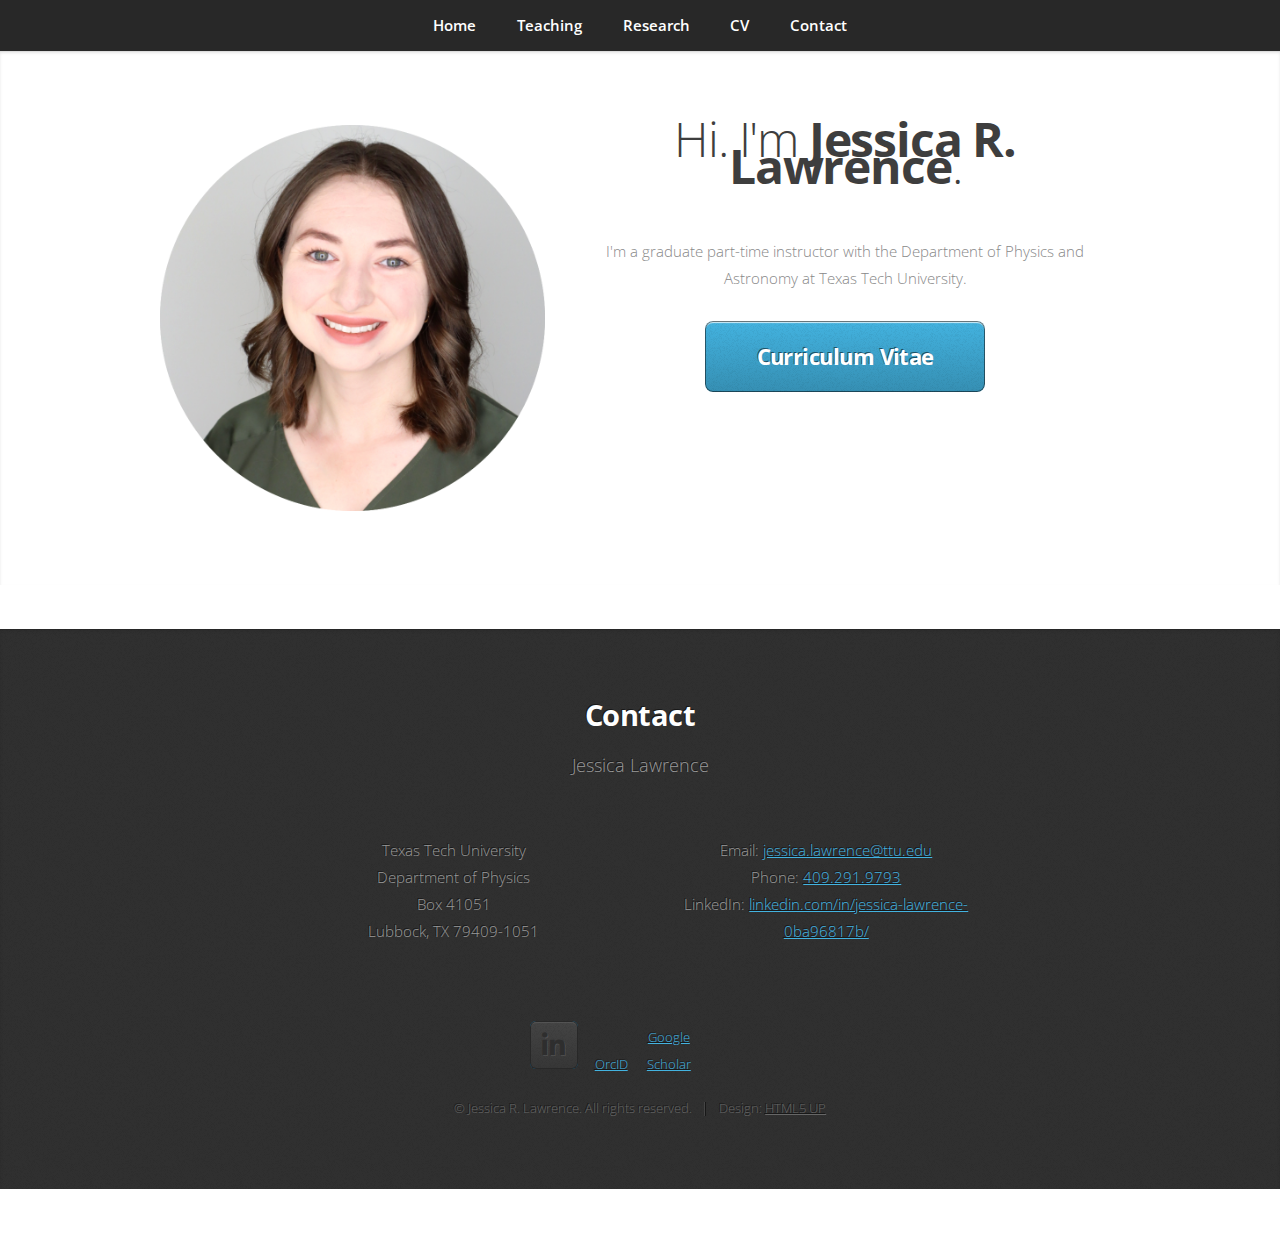
==== index.html @ 1fd2fd29 "fix icons" ====
<DOCTYPE HTML>
<!--
	Miniport by HTML5 UP
	html5up.net | @ajlkn
	Free for personal and commercial use under the CCA 3.0 license (html5up.net/license)
-->
<html>
	<head>
		<title>Jessica R. Lawrence</title>
		<meta charset="utf-8" />
		<meta name="viewport" content="width=device-width, initial-scale=1, user-scalable=no" />
		<link rel="stylesheet" href="assets/css/main.css" />
		<link rel="stylesheet" href="assets/css/academicons.min.css"/>
	</head>
	<body class="landing">
		<!-- Nav -->
			<nav id="nav">
				<ul class="container">
					<li><a href="index.html">Home</a></li>
					<li><a href="teaching.html">Teaching</a></li>
					<li><a href="research.html">Research</a></li>
					<li><a href="cv.html">CV</a></li>
					<li><a href="contact.html">Contact</a></li>
				</ul>
			</nav>

		<!-- Home -->
			<article id="Home" class="wrapper style1">
				<div class="container">
					<div class="row">
						<div class="col-4 col-5-large col-12-medium">
							<span class="image fit"><img src="images/headshot_circle.png" alt="" /></span>
						</div>
						<div class="col-8 col-7-large col-12-medium">
							<header>
								<h1>Hi. I'm <strong>Jessica R. Lawrence</strong>.</h1>
							</header>
							<p>I'm a graduate part-time instructor with the Department of Physics and Astronomy at Texas Tech University.</p>
							<a href="cv.html" class="button large scrolly">Curriculum Vitae</a>
						</div>
					</div>
				</div>
			</article>
		<!-- Contact -->
			<article id="contact" class="wrapper style4">
				<div class="container medium">
					<header>
						<h2>Contact</h2>
						<p>Jessica Lawrence</p>
					</header>
					<div class="row">
						<div class="col-12">
							<form method="post" action="#">
								<div class="row">
									<div class="col-6 col-12-small">
										<p>Texas Tech University<br />
										Department of Physics<br />
										Box 41051<br />
										Lubbock, TX 79409-1051</p>
									</div>
									<div class="col-6 col-12-small">
										<p>Email: <a href="mailto:jessica.lawrence@ttu.edu">jessica.lawrence@ttu.edu</a><br />
										Phone: <a href="tel:4092919793">409.291.9793</a><br />
										LinkedIn: <a href="https://www.linkedin.com/in/jessica-lawrence-0ba96817b/">linkedin.com/in/jessica-lawrence-0ba96817b/</a></p>
									</div>
								</div>
							</form>
						</div>
					</div>
					<footer>
						<ul class="social">
                                                                <li><a href="https://www.linkedin.com/in/jessica-lawrence-0ba96817b/" class="icon brands fa-linkedin-in"><span class="label">LinkedIn</span></a></li>
                                                                <li><a href="https://orcid.org/0000-0003-1222-0433"<class="ai ai-orcid-square"><span class="label">OrcID</span></a></li>
                                                                <li><a href="https://scholar.google.com/citations?hl=en&view_op=list_works&authuser=1&gmla=ALUCkoUMqFzv7Lu8ta5RZNGV__KjAITB0luXfLwVZsGPZ4O0ft-EvYlOez0dp51Sw8RjEtZ1A936ioVbo-A38Q&user=XmsPYiIAAAAJ"><class="ai ai-google-scholar-square"><span class="label">Google Scholar</span></a></li>
                                                                <li><a href="mailto:jessica.lawrence@ttu.edu" class="icon fa-envelope-o"><span class="label">Email</span></a></li>
                                                </ul>
						<ul id="copyright">
							<li>&copy; Jessica R. Lawrence. All rights reserved.</li><li>Design: <a href="http://html5up.net">HTML5 UP</a></li>
						</ul>
					</footer>
				</div>
			</article>

		<!-- Scripts -->
			<script src="assets/js/jquery.min.js"></script>
			<script src="assets/js/jquery.scrolly.min.js"></script>
			<script src="assets/js/browser.min.js"></script>
			<script src="assets/js/breakpoints.min.js"></script>
			<script src="assets/js/util.js"></script>
			<script src="assets/js/main.js"></script>

	</body>
</html>
---- assets/css/main.css ----
@import url("https://fonts.googleapis.com/css?family=Open+Sans:300,300italic,600,600italic,700");
@import url("fontawesome-all.min.css");

/*
	Miniport by HTML5 UP
	html5up.net | @ajlkn
	Free for personal and commercial use under the CCA 3.0 license (html5up.net/license)
*/

html, body, div, span, applet, object,
iframe, h1, h2, h3, h4, h5, h6, p, blockquote,
pre, a, abbr, acronym, address, big, cite,
code, del, dfn, em, img, ins, kbd, q, s, samp,
small, strike, strong, sub, sup, tt, var, b,
u, i, center, dl, dt, dd, ol, ul, li, fieldset,
form, label, legend, table, caption, tbody,
tfoot, thead, tr, th, td, article, aside,
canvas, details, embed, figure, figcaption,
footer, header, hgroup, menu, nav, output, ruby,
section, summary, time, mark, audio, video {
	margin: 0;
	padding: 0;
	border: 0;
	font-size: 100%;
	font: inherit;
	vertical-align: baseline;}

article, aside, details, figcaption, figure,
footer, header, hgroup, menu, nav, section {
	display: block;}

body {
	line-height: 1;
}

ol, ul {
	list-style: none;
}

blockquote, q {
	quotes: none;
}

	blockquote:before, blockquote:after, q:before, q:after {
		content: '';
		content: none;
	}

table {
	border-collapse: collapse;
	border-spacing: 0;
}

body {
	-webkit-text-size-adjust: none;
}

mark {
	background-color: transparent;
	color: inherit;
}

input::-moz-focus-inner {
	border: 0;
	padding: 0;
}

input, select, textarea {
	-moz-appearance: none;
	-webkit-appearance: none;
	-ms-appearance: none;
	appearance: none;
}

/* Basic */

	html {
		box-sizing: border-box;
	}

	*, *:before, *:after {
		box-sizing: inherit;
	}

	body {
		padding-top: 3.5em;
	}

		body.is-preload *, body.is-preload *:before, body.is-preload *:after {
			-moz-animation: none !important;
			-webkit-animation: none !important;
			-ms-animation: none !important;
			animation: none !important;
			-moz-transition: none !important;
			-webkit-transition: none !important;
			-ms-transition: none !important;
			transition: none !important;
		}

	body, input, textarea, select {
		font-family: 'Open Sans', sans-serif;
		line-height: 1.85em;
		color: #888;
		font-weight: 300;
		font-size: 13pt;
	}

	a {
		-moz-transition: color .2s ease-in-out;
		-webkit-transition: color .2s ease-in-out;
		-ms-transition: color .2s ease-in-out;
		transition: color .2s ease-in-out;
		color: #43B3E0;
		text-decoration: underline;
	}

		a:hover {
			color: #43bff0 !important;
		}

		a img {
			border: 0;
		}

	b, strong {
		font-weight: 600;
		color: #3e3e3e;
	}

	i, em {
		font-style: italic;
	}

	sub {
		position: relative;
		top: 0.5em;
		font-size: 0.8em;
	}

	sup {
		position: relative;
		top: -0.5em;
		font-size: 0.8em;
	}

	blockquote {
		border-left: solid 0.75em #eee;
		padding: 1em 0 1em 1.5em;
		font-style: italic;
	}

	h1, h2, h3, h4, h5, h6 {
		color: #3e3e3e;
		margin: 0 0 0.75em 0;
	}

	h1 a, h2 a, h3 a, h4 a, h5 a, h6 a {
		text-decoration: none;
		color: inherit;
	}

	h2, h3, h4, h5, h6 {
		font-weight: 700;
	}

	h1 {
		font-size: 3.25em;
		letter-spacing: -0.025em;
		font-weight: 300;
	}

		h1 strong {
			font-weight: 700;
		}

	h2 {
		font-size: 2em;
		letter-spacing: -0.015em;
	}

	h3 {
		font-size: 1.5em;
		letter-spacing: -0.015em;
	}

	em, i {
		font-style: italic;
	}

	br.clear {
		clear: both;
	}

	hr {
		border: 0;
		border-top: solid 1px #444;
		border-top-color: rgba(0, 0, 0, 0.35);
		box-shadow: 0px 1px 0px 0px rgba(255, 255, 255, 0.1);
		height: 1px;
		margin: 3em 0;
	}

	p, ul, ol, dl, table {
		margin-bottom: 2em;
	}

	header {
		margin: 0 0 3em 0;
	}

		header > p {
			font-size: 1.25em;
			margin: 0;
		}

	footer {
		margin: 3em 0 0 0;
	}

		footer > p {
			font-size: 1.25em;
		}

/* Container */

	.container {
		margin: 0 auto;
		max-width: calc(100% - 50px);
		width: 1200px;
	}

		.container.medium {
			width: 900px;
		}

		@media screen and (max-width: 1680px) {

			.container {
				width: 1200px;
			}

				.container.medium {
					width: 900px;
				}

		}

		@media screen and (max-width: 1280px) {

			.container {
				width: 960px;
			}

				.container.medium {
					width: 720px;
				}

		}

		@media screen and (max-width: 980px) {

			.container {
				width: 100%;
			}

				.container.medium {
					width: 75%;
				}

		}

		@media screen and (max-width: 736px) {

			.container {
				width: 100%;
				max-width: calc(100% - 30px);
			}

				.container.medium {
					width: 100%;
				}

		}

/* Row */

	.row {
		display: flex;
		flex-wrap: wrap;
		box-sizing: border-box;
		align-items: stretch;
	}

		.row > * {
			box-sizing: border-box;
		}

		.row.gtr-uniform > * > :last-child {
			margin-bottom: 0;
		}

		.row.aln-left {
			justify-content: flex-start;
		}

		.row.aln-center {
			justify-content: center;
		}

		.row.aln-right {
			justify-content: flex-end;
		}

		.row.aln-top {
			align-items: flex-start;
		}

		.row.aln-middle {
			align-items: center;
		}

		.row.aln-bottom {
			align-items: flex-end;
		}

		.row > .imp {
			order: -1;
		}

		.row > .col-1 {
			width: 8.33333%;
		}

		.row > .off-1 {
			margin-left: 8.33333%;
		}

		.row > .col-2 {
			width: 16.66667%;
		}

		.row > .off-2 {
			margin-left: 16.66667%;
		}

		.row > .col-3 {
			width: 25%;
		}

		.row > .off-3 {
			margin-left: 25%;
		}

		.row > .col-4 {
			width: 33.33333%;
		}

		.row > .off-4 {
			margin-left: 33.33333%;
		}

		.row > .col-5 {
			width: 41.66667%;
		}

		.row > .off-5 {
			margin-left: 41.66667%;
		}

		.row > .col-6 {
			width: 50%;
		}

		.row > .off-6 {
			margin-left: 50%;
		}

		.row > .col-7 {
			width: 58.33333%;
		}

		.row > .off-7 {
			margin-left: 58.33333%;
		}

		.row > .col-8 {
			width: 66.66667%;
		}

		.row > .off-8 {
			margin-left: 66.66667%;
		}

		.row > .col-9 {
			width: 75%;
		}

		.row > .off-9 {
			margin-left: 75%;
		}

		.row > .col-10 {
			width: 83.33333%;
		}

		.row > .off-10 {
			margin-left: 83.33333%;
		}

		.row > .col-11 {
			width: 91.66667%;
		}

		.row > .off-11 {
			margin-left: 91.66667%;
		}

		.row > .col-12 {
			width: 100%;
		}

		.row > .off-12 {
			margin-left: 100%;
		}

		.row.gtr-0 {
			margin-top: 0px;
			margin-left: 0px;
		}

			.row.gtr-0 > * {
				padding: 0px 0 0 0px;
			}

			.row.gtr-0.gtr-uniform {
				margin-top: 0px;
			}

				.row.gtr-0.gtr-uniform > * {
					padding-top: 0px;
				}

		.row.gtr-25 {
			margin-top: -6.25px;
			margin-left: -6.25px;
		}

			.row.gtr-25 > * {
				padding: 6.25px 0 0 6.25px;
			}

			.row.gtr-25.gtr-uniform {
				margin-top: -6.25px;
			}

				.row.gtr-25.gtr-uniform > * {
					padding-top: 6.25px;
				}

		.row.gtr-50 {
			margin-top: -12.5px;
			margin-left: -12.5px;
		}

			.row.gtr-50 > * {
				padding: 12.5px 0 0 12.5px;
			}

			.row.gtr-50.gtr-uniform {
				margin-top: -12.5px;
			}

				.row.gtr-50.gtr-uniform > * {
					padding-top: 12.5px;
				}

		.row {
			margin-top: -25px;
			margin-left: -25px;
		}

			.row > * {
				padding: 25px 0 0 25px;
			}

			.row.gtr-uniform {
				margin-top: -25px;
			}

				.row.gtr-uniform > * {
					padding-top: 25px;
				}

		.row.gtr-150 {
			margin-top: -37.5px;
			margin-left: -37.5px;
		}

			.row.gtr-150 > * {
				padding: 37.5px 0 0 37.5px;
			}

			.row.gtr-150.gtr-uniform {
				margin-top: -37.5px;
			}

				.row.gtr-150.gtr-uniform > * {
					padding-top: 37.5px;
				}

		.row.gtr-200 {
			margin-top: -50px;
			margin-left: -50px;
		}

			.row.gtr-200 > * {
				padding: 50px 0 0 50px;
			}

			.row.gtr-200.gtr-uniform {
				margin-top: -50px;
			}

				.row.gtr-200.gtr-uniform > * {
					padding-top: 50px;
				}

		@media screen and (max-width: 1680px) {

			.row {
				display: flex;
				flex-wrap: wrap;
				box-sizing: border-box;
				align-items: stretch;
			}

				.row > * {
					box-sizing: border-box;
				}

				.row.gtr-uniform > * > :last-child {
					margin-bottom: 0;
				}

				.row.aln-left {
					justify-content: flex-start;
				}

				.row.aln-center {
					justify-content: center;
				}

				.row.aln-right {
					justify-content: flex-end;
				}

				.row.aln-top {
					align-items: flex-start;
				}

				.row.aln-middle {
					align-items: center;
				}

				.row.aln-bottom {
					align-items: flex-end;
				}

				.row > .imp-xlarge {
					order: -1;
				}

				.row > .col-1-xlarge {
					width: 8.33333%;
				}

				.row > .off-1-xlarge {
					margin-left: 8.33333%;
				}

				.row > .col-2-xlarge {
					width: 16.66667%;
				}

				.row > .off-2-xlarge {
					margin-left: 16.66667%;
				}

				.row > .col-3-xlarge {
					width: 25%;
				}

				.row > .off-3-xlarge {
					margin-left: 25%;
				}

				.row > .col-4-xlarge {
					width: 33.33333%;
				}

				.row > .off-4-xlarge {
					margin-left: 33.33333%;
				}

				.row > .col-5-xlarge {
					width: 41.66667%;
				}

				.row > .off-5-xlarge {
					margin-left: 41.66667%;
				}

				.row > .col-6-xlarge {
					width: 50%;
				}

				.row > .off-6-xlarge {
					margin-left: 50%;
				}

				.row > .col-7-xlarge {
					width: 58.33333%;
				}

				.row > .off-7-xlarge {
					margin-left: 58.33333%;
				}

				.row > .col-8-xlarge {
					width: 66.66667%;
				}

				.row > .off-8-xlarge {
					margin-left: 66.66667%;
				}

				.row > .col-9-xlarge {
					width: 75%;
				}

				.row > .off-9-xlarge {
					margin-left: 75%;
				}

				.row > .col-10-xlarge {
					width: 83.33333%;
				}

				.row > .off-10-xlarge {
					margin-left: 83.33333%;
				}

				.row > .col-11-xlarge {
					width: 91.66667%;
				}

				.row > .off-11-xlarge {
					margin-left: 91.66667%;
				}

				.row > .col-12-xlarge {
					width: 100%;
				}

				.row > .off-12-xlarge {
					margin-left: 100%;
				}

				.row.gtr-0 {
					margin-top: 0px;
					margin-left: 0px;
				}

					.row.gtr-0 > * {
						padding: 0px 0 0 0px;
					}

					.row.gtr-0.gtr-uniform {
						margin-top: 0px;
					}

						.row.gtr-0.gtr-uniform > * {
							padding-top: 0px;
						}

				.row.gtr-25 {
					margin-top: -6.25px;
					margin-left: -6.25px;
				}

					.row.gtr-25 > * {
						padding: 6.25px 0 0 6.25px;
					}

					.row.gtr-25.gtr-uniform {
						margin-top: -6.25px;
					}

						.row.gtr-25.gtr-uniform > * {
							padding-top: 6.25px;
						}

				.row.gtr-50 {
					margin-top: -12.5px;
					margin-left: -12.5px;
				}

					.row.gtr-50 > * {
						padding: 12.5px 0 0 12.5px;
					}

					.row.gtr-50.gtr-uniform {
						margin-top: -12.5px;
					}

						.row.gtr-50.gtr-uniform > * {
							padding-top: 12.5px;
						}

				.row {
					margin-top: -25px;
					margin-left: -25px;
				}

					.row > * {
						padding: 25px 0 0 25px;
					}

					.row.gtr-uniform {
						margin-top: -25px;
					}

						.row.gtr-uniform > * {
							padding-top: 25px;
						}

				.row.gtr-150 {
					margin-top: -37.5px;
					margin-left: -37.5px;
				}

					.row.gtr-150 > * {
						padding: 37.5px 0 0 37.5px;
					}

					.row.gtr-150.gtr-uniform {
						margin-top: -37.5px;
					}

						.row.gtr-150.gtr-uniform > * {
							padding-top: 37.5px;
						}

				.row.gtr-200 {
					margin-top: -50px;
					margin-left: -50px;
				}

					.row.gtr-200 > * {
						padding: 50px 0 0 50px;
					}

					.row.gtr-200.gtr-uniform {
						margin-top: -50px;
					}

						.row.gtr-200.gtr-uniform > * {
							padding-top: 50px;
						}

		}

		@media screen and (max-width: 1280px) {

			.row {
				display: flex;
				flex-wrap: wrap;
				box-sizing: border-box;
				align-items: stretch;
			}

				.row > * {
					box-sizing: border-box;
				}

				.row.gtr-uniform > * > :last-child {
					margin-bottom: 0;
				}

				.row.aln-left {
					justify-content: flex-start;
				}

				.row.aln-center {
					justify-content: center;
				}

				.row.aln-right {
					justify-content: flex-end;
				}

				.row.aln-top {
					align-items: flex-start;
				}

				.row.aln-middle {
					align-items: center;
				}

				.row.aln-bottom {
					align-items: flex-end;
				}

				.row > .imp-large {
					order: -1;
				}

				.row > .col-1-large {
					width: 8.33333%;
				}

				.row > .off-1-large {
					margin-left: 8.33333%;
				}

				.row > .col-2-large {
					width: 16.66667%;
				}

				.row > .off-2-large {
					margin-left: 16.66667%;
				}

				.row > .col-3-large {
					width: 25%;
				}

				.row > .off-3-large {
					margin-left: 25%;
				}

				.row > .col-4-large {
					width: 33.33333%;
				}

				.row > .off-4-large {
					margin-left: 33.33333%;
				}

				.row > .col-5-large {
					width: 41.66667%;
				}

				.row > .off-5-large {
					margin-left: 41.66667%;
				}

				.row > .col-6-large {
					width: 50%;
				}

				.row > .off-6-large {
					margin-left: 50%;
				}

				.row > .col-7-large {
					width: 58.33333%;
				}

				.row > .off-7-large {
					margin-left: 58.33333%;
				}

				.row > .col-8-large {
					width: 66.66667%;
				}

				.row > .off-8-large {
					margin-left: 66.66667%;
				}

				.row > .col-9-large {
					width: 75%;
				}

				.row > .off-9-large {
					margin-left: 75%;
				}

				.row > .col-10-large {
					width: 83.33333%;
				}

				.row > .off-10-large {
					margin-left: 83.33333%;
				}

				.row > .col-11-large {
					width: 91.66667%;
				}

				.row > .off-11-large {
					margin-left: 91.66667%;
				}

				.row > .col-12-large {
					width: 100%;
				}

				.row > .off-12-large {
					margin-left: 100%;
				}

				.row.gtr-0 {
					margin-top: 0px;
					margin-left: 0px;
				}

					.row.gtr-0 > * {
						padding: 0px 0 0 0px;
					}

					.row.gtr-0.gtr-uniform {
						margin-top: 0px;
					}

						.row.gtr-0.gtr-uniform > * {
							padding-top: 0px;
						}

				.row.gtr-25 {
					margin-top: -6.25px;
					margin-left: -6.25px;
				}

					.row.gtr-25 > * {
						padding: 6.25px 0 0 6.25px;
					}

					.row.gtr-25.gtr-uniform {
						margin-top: -6.25px;
					}

						.row.gtr-25.gtr-uniform > * {
							padding-top: 6.25px;
						}

				.row.gtr-50 {
					margin-top: -12.5px;
					margin-left: -12.5px;
				}

					.row.gtr-50 > * {
						padding: 12.5px 0 0 12.5px;
					}

					.row.gtr-50.gtr-uniform {
						margin-top: -12.5px;
					}

						.row.gtr-50.gtr-uniform > * {
							padding-top: 12.5px;
						}

				.row {
					margin-top: -25px;
					margin-left: -25px;
				}

					.row > * {
						padding: 25px 0 0 25px;
					}

					.row.gtr-uniform {
						margin-top: -25px;
					}

						.row.gtr-uniform > * {
							padding-top: 25px;
						}

				.row.gtr-150 {
					margin-top: -37.5px;
					margin-left: -37.5px;
				}

					.row.gtr-150 > * {
						padding: 37.5px 0 0 37.5px;
					}

					.row.gtr-150.gtr-uniform {
						margin-top: -37.5px;
					}

						.row.gtr-150.gtr-uniform > * {
							padding-top: 37.5px;
						}

				.row.gtr-200 {
					margin-top: -50px;
					margin-left: -50px;
				}

					.row.gtr-200 > * {
						padding: 50px 0 0 50px;
					}

					.row.gtr-200.gtr-uniform {
						margin-top: -50px;
					}

						.row.gtr-200.gtr-uniform > * {
							padding-top: 50px;
						}

		}

		@media screen and (max-width: 980px) {

			.row {
				display: flex;
				flex-wrap: wrap;
				box-sizing: border-box;
				align-items: stretch;
			}

				.row > * {
					box-sizing: border-box;
				}

				.row.gtr-uniform > * > :last-child {
					margin-bottom: 0;
				}

				.row.aln-left {
					justify-content: flex-start;
				}

				.row.aln-center {
					justify-content: center;
				}

				.row.aln-right {
					justify-content: flex-end;
				}

				.row.aln-top {
					align-items: flex-start;
				}

				.row.aln-middle {
					align-items: center;
				}

				.row.aln-bottom {
					align-items: flex-end;
				}

				.row > .imp-medium {
					order: -1;
				}

				.row > .col-1-medium {
					width: 8.33333%;
				}

				.row > .off-1-medium {
					margin-left: 8.33333%;
				}

				.row > .col-2-medium {
					width: 16.66667%;
				}

				.row > .off-2-medium {
					margin-left: 16.66667%;
				}

				.row > .col-3-medium {
					width: 25%;
				}

				.row > .off-3-medium {
					margin-left: 25%;
				}

				.row > .col-4-medium {
					width: 33.33333%;
				}

				.row > .off-4-medium {
					margin-left: 33.33333%;
				}

				.row > .col-5-medium {
					width: 41.66667%;
				}

				.row > .off-5-medium {
					margin-left: 41.66667%;
				}

				.row > .col-6-medium {
					width: 50%;
				}

				.row > .off-6-medium {
					margin-left: 50%;
				}

				.row > .col-7-medium {
					width: 58.33333%;
				}

				.row > .off-7-medium {
					margin-left: 58.33333%;
				}

				.row > .col-8-medium {
					width: 66.66667%;
				}

				.row > .off-8-medium {
					margin-left: 66.66667%;
				}

				.row > .col-9-medium {
					width: 75%;
				}

				.row > .off-9-medium {
					margin-left: 75%;
				}

				.row > .col-10-medium {
					width: 83.33333%;
				}

				.row > .off-10-medium {
					margin-left: 83.33333%;
				}

				.row > .col-11-medium {
					width: 91.66667%;
				}

				.row > .off-11-medium {
					margin-left: 91.66667%;
				}

				.row > .col-12-medium {
					width: 100%;
				}

				.row > .off-12-medium {
					margin-left: 100%;
				}

				.row.gtr-0 {
					margin-top: 0px;
					margin-left: 0px;
				}

					.row.gtr-0 > * {
						padding: 0px 0 0 0px;
					}

					.row.gtr-0.gtr-uniform {
						margin-top: 0px;
					}

						.row.gtr-0.gtr-uniform > * {
							padding-top: 0px;
						}

				.row.gtr-25 {
					margin-top: -6.25px;
					margin-left: -6.25px;
				}

					.row.gtr-25 > * {
						padding: 6.25px 0 0 6.25px;
					}

					.row.gtr-25.gtr-uniform {
						margin-top: -6.25px;
					}

						.row.gtr-25.gtr-uniform > * {
							padding-top: 6.25px;
						}

				.row.gtr-50 {
					margin-top: -12.5px;
					margin-left: -12.5px;
				}

					.row.gtr-50 > * {
						padding: 12.5px 0 0 12.5px;
					}

					.row.gtr-50.gtr-uniform {
						margin-top: -12.5px;
					}

						.row.gtr-50.gtr-uniform > * {
							padding-top: 12.5px;
						}

				.row {
					margin-top: -25px;
					margin-left: -25px;
				}

					.row > * {
						padding: 25px 0 0 25px;
					}

					.row.gtr-uniform {
						margin-top: -25px;
					}

						.row.gtr-uniform > * {
							padding-top: 25px;
						}

				.row.gtr-150 {
					margin-top: -37.5px;
					margin-left: -37.5px;
				}

					.row.gtr-150 > * {
						padding: 37.5px 0 0 37.5px;
					}

					.row.gtr-150.gtr-uniform {
						margin-top: -37.5px;
					}

						.row.gtr-150.gtr-uniform > * {
							padding-top: 37.5px;
						}

				.row.gtr-200 {
					margin-top: -50px;
					margin-left: -50px;
				}

					.row.gtr-200 > * {
						padding: 50px 0 0 50px;
					}

					.row.gtr-200.gtr-uniform {
						margin-top: -50px;
					}

						.row.gtr-200.gtr-uniform > * {
							padding-top: 50px;
						}

		}

		@media screen and (max-width: 736px) {

			.row {
				display: flex;
				flex-wrap: wrap;
				box-sizing: border-box;
				align-items: stretch;
			}

				.row > * {
					box-sizing: border-box;
				}

				.row.gtr-uniform > * > :last-child {
					margin-bottom: 0;
				}

				.row.aln-left {
					justify-content: flex-start;
				}

				.row.aln-center {
					justify-content: center;
				}

				.row.aln-right {
					justify-content: flex-end;
				}

				.row.aln-top {
					align-items: flex-start;
				}

				.row.aln-middle {
					align-items: center;
				}

				.row.aln-bottom {
					align-items: flex-end;
				}

				.row > .imp-small {
					order: -1;
				}

				.row > .col-1-small {
					width: 8.33333%;
				}

				.row > .off-1-small {
					margin-left: 8.33333%;
				}

				.row > .col-2-small {
					width: 16.66667%;
				}

				.row > .off-2-small {
					margin-left: 16.66667%;
				}

				.row > .col-3-small {
					width: 25%;
				}

				.row > .off-3-small {
					margin-left: 25%;
				}

				.row > .col-4-small {
					width: 33.33333%;
				}

				.row > .off-4-small {
					margin-left: 33.33333%;
				}

				.row > .col-5-small {
					width: 41.66667%;
				}

				.row > .off-5-small {
					margin-left: 41.66667%;
				}

				.row > .col-6-small {
					width: 50%;
				}

				.row > .off-6-small {
					margin-left: 50%;
				}

				.row > .col-7-small {
					width: 58.33333%;
				}

				.row > .off-7-small {
					margin-left: 58.33333%;
				}

				.row > .col-8-small {
					width: 66.66667%;
				}

				.row > .off-8-small {
					margin-left: 66.66667%;
				}

				.row > .col-9-small {
					width: 75%;
				}

				.row > .off-9-small {
					margin-left: 75%;
				}

				.row > .col-10-small {
					width: 83.33333%;
				}

				.row > .off-10-small {
					margin-left: 83.33333%;
				}

				.row > .col-11-small {
					width: 91.66667%;
				}

				.row > .off-11-small {
					margin-left: 91.66667%;
				}

				.row > .col-12-small {
					width: 100%;
				}

				.row > .off-12-small {
					margin-left: 100%;
				}

				.row.gtr-0 {
					margin-top: 0px;
					margin-left: 0px;
				}

					.row.gtr-0 > * {
						padding: 0px 0 0 0px;
					}

					.row.gtr-0.gtr-uniform {
						margin-top: 0px;
					}

						.row.gtr-0.gtr-uniform > * {
							padding-top: 0px;
						}

				.row.gtr-25 {
					margin-top: -3.75px;
					margin-left: -3.75px;
				}

					.row.gtr-25 > * {
						padding: 3.75px 0 0 3.75px;
					}

					.row.gtr-25.gtr-uniform {
						margin-top: -3.75px;
					}

						.row.gtr-25.gtr-uniform > * {
							padding-top: 3.75px;
						}

				.row.gtr-50 {
					margin-top: -7.5px;
					margin-left: -7.5px;
				}

					.row.gtr-50 > * {
						padding: 7.5px 0 0 7.5px;
					}

					.row.gtr-50.gtr-uniform {
						margin-top: -7.5px;
					}

						.row.gtr-50.gtr-uniform > * {
							padding-top: 7.5px;
						}

				.row {
					margin-top: -15px;
					margin-left: -15px;
				}

					.row > * {
						padding: 15px 0 0 15px;
					}

					.row.gtr-uniform {
						margin-top: -15px;
					}

						.row.gtr-uniform > * {
							padding-top: 15px;
						}

				.row.gtr-150 {
					margin-top: -22.5px;
					margin-left: -22.5px;
				}

					.row.gtr-150 > * {
						padding: 22.5px 0 0 22.5px;
					}

					.row.gtr-150.gtr-uniform {
						margin-top: -22.5px;
					}

						.row.gtr-150.gtr-uniform > * {
							padding-top: 22.5px;
						}

				.row.gtr-200 {
					margin-top: -30px;
					margin-left: -30px;
				}

					.row.gtr-200 > * {
						padding: 30px 0 0 30px;
					}

					.row.gtr-200.gtr-uniform {
						margin-top: -30px;
					}

						.row.gtr-200.gtr-uniform > * {
							padding-top: 30px;
						}

		}

/* Form */

	form label {
		color: #3e3e3e;
		font-weight: 700;
		display: block;
		margin: 0 0 0.5em 0;
	}

	form input[type=text],
	form input[type=email],
	form input[type=password],
	form select,
	form textarea {
		-moz-transition: background .2s ease-in-out, box-shadow .2s ease-in-out;
		-webkit-transition: background .2s ease-in-out, box-shadow .2s ease-in-out;
		-ms-transition: background .2s ease-in-out, box-shadow .2s ease-in-out;
		transition: background .2s ease-in-out, box-shadow .2s ease-in-out;
		-webkit-appearance: none;
		display: block;
		border: 0;
		padding: 0.75em;
		font-size: 1em;
		border-radius: 8px;
		border: solid 1px #ddd;
		background: #fff;
		color: #bbb;
		box-shadow: inset 0px 2px 3px 1px rgba(0, 0, 0, 0.05), 0px 1px 0px 0px rgba(255, 255, 255, 0.025);
		width: 100%;
	}

		form input[type=text]:focus,
		form input[type=email]:focus,
		form input[type=password]:focus,
		form select:focus,
		form textarea:focus {
			background: #fafafa;
			box-shadow: inset 0px 2px 5px 0px rgba(0, 0, 0, 0.05), 0px 1px 0px 0px rgba(255, 255, 255, 0.025), inset 0px 0px 2px 1px #43bff0;
		}

	form textarea {
		height: 15em;
	}

	form .actions:last-child {
		margin-bottom: 0;
	}

	form ::-webkit-input-placeholder {
		color: #555 !important;
	}

	form :-moz-placeholder {
		color: #555 !important;
	}

	form ::-moz-placeholder {
		color: #555 !important;
	}

	form :-ms-input-placeholder {
		color: #555 !important;
	}

	form ::-moz-focus-inner {
		border: 0;
	}

/* Tables */

	table {
		width: 100%;
	}

		table.default {
			width: 100%;
		}

			table.default tr {
				border-top: solid 1px #eee;
			}

				table.default tr:first-child {
					border-top: 0;
				}

			table.default td {
				padding: 0.5em 1em 0.5em 1em;
			}

			table.default th {
				text-align: left;
				padding: 0.5em 1em 0.5em 1em;
				font-weight: 600;
				margin: 0 0 1em 0;
			}

			table.default thead {
				background: #4f4f4f;
				color: #fff;
			}

/* Section/Article */

	section, article {
		margin-bottom: 3em;
	}

	section > :last-child,
	article > :last-child,
	section:last-child,
	article:last-child {
		margin-bottom: 0;
	}

/* Image */

	.image {
		display: inline-block;
		position: relative;
	}

		.image img {
			display: block;
			width: 100%;
		}

		.image.fit {
			display: block;
			width: 100%;
		}

		.image.featured {
			display: block;
			width: 100%;
			margin: 0 0 2em 0;
		}

		.image.left {
			float: left;
			margin: 0 2em 2em 0;
		}

		.image.centered {
			display: block;
			margin: 0 0 2em 0;
		}

			.image.centered img {
				margin: 0 auto;
				width: auto;
			}

/* Button */

	input[type="button"],
	input[type="submit"],
	input[type="reset"],
	button,
	.button {
		background-image: url("images/bg.png"), -moz-linear-gradient(top, rgba(0, 0, 0, 0), rgba(0, 0, 0, 0.2));
		background-image: url("images/bg.png"), -webkit-linear-gradient(top, rgba(0, 0, 0, 0), rgba(0, 0, 0, 0.2));
		background-image: url("images/bg.png"), -ms-linear-gradient(top, rgba(0, 0, 0, 0), rgba(0, 0, 0, 0.2));
		background-image: url("images/bg.png"), linear-gradient(top, rgba(0, 0, 0, 0), rgba(0, 0, 0, 0.2));
		-moz-transition: background-color .2s ease-in-out;
		-webkit-transition: background-color .2s ease-in-out;
		-ms-transition: background-color .2s ease-in-out;
		transition: background-color .2s ease-in-out;
		-webkit-appearance: none;
		position: relative;
		display: inline-block;
		color: #fff !important;
		text-decoration: none;
		font-weight: 700;
		border: 0;
		outline: 0;
		cursor: pointer;
		border-radius: 8px;
		text-shadow: -1px -1px 0.5px rgba(0, 0, 0, 0.5);
		overflow: hidden;
		box-shadow: inset 0px 0px 0px 1px rgba(0, 0, 0, 0.5), inset 0px 2px 1px 0px rgba(255, 255, 255, 0.75);
		background-color: #43B3E0;
		padding: 1em 2.35em 1em 2.35em;
		font-size: 1.1em;
		max-width: 24em;
	}

		input[type="button"]:hover,
		input[type="submit"]:hover,
		input[type="reset"]:hover,
		button:hover,
		.button:hover {
			background-color: #43bff0;
			color: #fff !important;
		}

		input[type="button"]:active,
		input[type="submit"]:active,
		input[type="reset"]:active,
		button:active,
		.button:active {
			background-color: #3BA8D3;
			top: 1px;
		}

		input[type="button"].large,
		input[type="submit"].large,
		input[type="reset"].large,
		button.large,
		.button.large {
			font-size: 1.5em;
			letter-spacing: -0.025em;
		}

		input[type="button"].alt,
		input[type="submit"].alt,
		input[type="reset"].alt,
		button.alt,
		.button.alt {
			background-color: #444;
			box-shadow: inset 0px 0px 0px 1px #242424, inset 0px 2px 1px 0px rgba(255, 255, 255, 0.2);
		}

			input[type="button"].alt:hover,
			input[type="submit"].alt:hover,
			input[type="reset"].alt:hover,
			button.alt:hover,
			.button.alt:hover {
				background-color: #4f4f4f;
				color: #fff !important;
			}

			input[type="button"].alt:active,
			input[type="submit"].alt:active,
			input[type="reset"].alt:active,
			button.alt:active,
			.button.alt:active {
				background-color: #3f3f3f;
			}

/* List */

	ul {
		list-style: disc;
		padding-left: 1em;
	}

		ul li {
			padding-left: 0.5em;
		}

	ol {
		list-style: decimal;
		padding-left: 1.25em;
	}

		ol li {
			padding-left: 0.25em;
		}

/* Social */

	ul.social {
		cursor: default;
		margin: 0;
		list-style: none;
		padding-left: 0;
	}

		ul.social li {
			position: relative;
			display: inline-block;
			margin: 0.25em;
			top: 0;
			padding-left: 0;
		}

			ul.social li a {
				-moz-transition: top .2s ease-in-out;
				-webkit-transition: top .2s ease-in-out;
				-ms-transition: top .2s ease-in-out;
				transition: top .2s ease-in-out;
				display: block;
				width: 48px;
				height: 48px;
				border-radius: 6px;
				top: 0;
				position: relative;
			}

				ul.social li a:before {
					background-image: url("images/bg.png"), -moz-linear-gradient(top, rgba(0, 0, 0, 0), rgba(0, 0, 0, 0.2));
					background-image: url("images/bg.png"), -webkit-linear-gradient(top, rgba(0, 0, 0, 0), rgba(0, 0, 0, 0.2));
					background-image: url("images/bg.png"), -ms-linear-gradient(top, rgba(0, 0, 0, 0), rgba(0, 0, 0, 0.2));
					background-image: url("images/bg.png"), linear-gradient(top, rgba(0, 0, 0, 0), rgba(0, 0, 0, 0.2));
					-moz-transition: background-color .2s ease-in-out;
					-webkit-transition: background-color .2s ease-in-out;
					-ms-transition: background-color .2s ease-in-out;
					transition: background-color .2s ease-in-out;
					background-color: #444;
					border-radius: 6px;
					box-shadow: inset 0px 0px 0px 1px #282828, inset 0px 2px 1px 0px rgba(255, 255, 255, 0.1);
					color: #2E2E2E !important;
					display: block;
					font-size: 26px;
					height: 48px;
					line-height: 48px;
					text-align: center;
					outline: 0;
					overflow: hidden;
					text-shadow: 1px 1px 0px rgba(255, 255, 255, 0.1);
					width: 48px;
				}

				ul.social li a.fa-twitter {
					background-color: #2DAAE4;
				}

				ul.social li a.fa-facebook-f {
					background-color: #3C5A98;
				}

				ul.social li a.fa-dribbble {
					background-color: #C4376B;
				}

				ul.social li a.fa-linkedin-in {
					background-color: #006599;
				}

				ul.social li a.fa-tumblr {
					background-color: #51718A;
				}

				ul.social li a.fa-google-plus {
					background-color: #DA2713;
				}

				ul.social li a.fa-github {
					background-color: #FAFAFA;
				}

				ul.social li a.fa-rss {
					background-color: #F2600B;
				}

				ul.social li a.fa-instagram {
					background-color: #E0D7C8;
				}

				ul.social li a.fa-foursquare {
					background-color: #39A3D4;
				}

				ul.social li a.fa-skype {
					background-color: #10BEF1;
				}

				ul.social li a.fa-soundcloud {
					background-color: #FE5419;
				}

				ul.social li a.fa-youtube {
					background-color: #BF2E25;
				}

				ul.social li a.fa-blogger {
					background-color: #FF6501;
				}

				ul.social li a.fa-flickr {
					background-color: #0062DB;
				}

				ul.social li a.fa-vimeo {
					background-color: #4C8AB0;
				}

				ul.social li a:hover {
					top: -5px;
				}

					ul.social li a:hover:before {
						background-color: transparent;
					}

/* Actions */

	ul.actions {
		list-style: none;
		padding-left: 0;
	}

		ul.actions li {
			display: inline-block;
			margin: 0 0 0 1em;
			padding-left: 0;
		}

			ul.actions li:first-child {
				margin-left: 0;
			}

/* Box */

	.box {
		background: #fff;
		box-shadow: inset 0px 0px 0px 1px rgba(0, 0, 0, 0.15), 0px 2px 3px 0px rgba(0, 0, 0, 0.1);
		text-align: center;
		padding: 2em;
	}

		.box.style1 {
			padding: 3em 2em 3.5em 2em;
		}

			.box.style1 h3 {
				margin-bottom: 0.5em;
			}

		.box.style2 h3 {
			margin-bottom: 0.25em;
		}

		.box.style2 .image {
			position: relative;
			left: 2em;
			top: 2em;
			margin: -4em 0 4em -4em;
			width: auto;
		}

/* Icons */

	.icon {
		text-decoration: none;
		text-decoration: none;
	}

		.icon:before {
			-moz-osx-font-smoothing: grayscale;
			-webkit-font-smoothing: antialiased;
			display: inline-block;
			font-style: normal;
			font-variant: normal;
			text-rendering: auto;
			line-height: 1;
			text-transform: none !important;
			font-family: 'Font Awesome 5 Free';
			font-weight: 400;
		}

		.icon:before {
			font-size: 1.25em;
		}

		.icon > .label {
			display: none;
		}

		.icon.solid:before {
			font-weight: 900;
		}

		.icon.brands:before {
			font-family: 'Font Awesome 5 Brands';
		}

		.icon.featured {
			color: #EA8A95;
			display: block;
			margin: 0 0 1.5em 0;
			cursor: default;
		}

			.icon.featured:before {
				font-size: 6em;
			}

/* Wrappers */

	.wrapper {
		background-image: url("images/bg.png");
		box-shadow: inset 0px 1px 0px 0px rgba(0, 0, 0, 0.05), inset 0px 2px 3px 0px rgba(0, 0, 0, 0.1);
		padding: 8em 0 8em 0;
		text-align: center;
	}

		.wrapper.style1 {
			background-image: none;
			background-color: #fff;
		}

		.wrapper.style2 {
			background-color: #fafafa;
			text-shadow: 1px 1px 0px #fff;
		}

		.wrapper.style3 {
			background-color: #f4f4f4;
			text-shadow: 1px 1px 0px #fff;
		}

		.wrapper.style4 {
			background-color: #303030;
			color: #999;
			text-shadow: -1px -1px 0px #181818;
		}

			.wrapper.style4 h1, .wrapper.style4 h2, .wrapper.style4 h3, .wrapper.style4 h4, .wrapper.style4 h5, .wrapper.style4 h6 {
				color: #fff;
			}

			.wrapper.style4 form input[type=text],
			.wrapper.style4 form input[type=password],
			.wrapper.style4 form select,
			.wrapper.style4 form textarea {
				border: none;
				background: #282828;
			}

				.wrapper.style4 form input[type=text]:focus,
				.wrapper.style4 form input[type=password]:focus,
				.wrapper.style4 form select:focus,
				.wrapper.style4 form textarea:focus {
					background: #252525;
				}

/* Nav */

	#nav {
		background-color: #282828;
		text-align: center;
		position: fixed;
		left: 0;
		top: 0;
		width: 100%;
		z-index: 10000;
		cursor: default;
		height: 3.5em;
		line-height: 3.5em;
	}

		#nav ul {
			margin-bottom: 0;
			list-style: none;
			padding-left: 0;
		}

		#nav li {
			display: inline-block;
			padding-left: 0;
		}

		#nav a {
			-moz-transition: background-color .2s ease-in-out;
			-webkit-transition: background-color .2s ease-in-out;
			-ms-transition: background-color .2s ease-in-out;
			transition: background-color .2s ease-in-out;
			position: relative;
			display: block;
			color: #fff;
			text-decoration: none;
			outline: 0;
			font-weight: 600;
			border-radius: 8px;
			color: #fff;
			height: 2.5em;
			line-height: 2.5em;
			padding: 0 1.25em;
		}

			#nav a:hover {
				color: #fff !important;
				background: #383838;
			}

			#nav a.active {
				background: #484848;
			}

				#nav a.active:before {
					content: '';
					display: block;
					position: absolute;
					bottom: -0.6em;
					left: 50%;
					margin-left: -0.75em;
					border-left: solid 0.75em transparent;
					border-right: solid 0.75em transparent;
					border-top: solid 0.6em #282828;
				}

/* Articles */

	body > article {
		margin-bottom: 0;
	}

	#top {
		padding: 10em 0 10em 0;
		text-align: left;
	}

		#top .image {
			border-radius: 100%;
			width: 20em;
			height: 20em;
			margin: 0;
		}

			#top .image img {
				border-radius: 100%;
			}

		#top h1 {
			margin-top: 0.35em;
		}

		#top p {
			font-size: 1.5em;
			line-height: 1.75em;
		}

			#top p a {
				color: inherit;
			}

	#contact footer {
		font-size: 0.9em;
	}

/* Copyright */

	#copyright {
		color: #666;
		font-size: 1em;
		line-height: 1em;
		list-style: none;
		padding-left: 0;
		margin-bottom: 0;
	}

		#copyright li {
			display: inline-block;
			border-left: solid 1px rgba(0, 0, 0, 0.5);
			box-shadow: -1px 0px 0px 0px rgba(255, 255, 255, 0.1);
			padding: 0 0 0 1em;
			margin: 0 0 0 1em;
		}

			#copyright li:first-child {
				border: 0;
				box-shadow: none;
				padding-left: 0;
				margin-left: 0;
			}

		#copyright a {
			-moz-transition: color .2s ease-in-out;
			-webkit-transition: color .2s ease-in-out;
			-ms-transition: color .2s ease-in-out;
			transition: color .2s ease-in-out;
			color: inherit;
		}

			#copyright a:hover {
				color: #777;
			}

/* Large */

	@media screen and (max-width: 1280px) {

		/* Basic */

			body {
				font-size: 11pt;
			}

			input, textarea, select {
				font-size: 11pt;
			}

			header {
				margin: 0 0 4em 0;
			}

		/* Wrappers */

			.wrapper {
				padding: 5em 0 5em 0;
				text-align: center;
			}

				.wrapper.style4 .row-special {
					margin: 2em 0 0 0;
					padding: 2em 0 2em 0;
				}

		/* Articles */

			#top {
				padding: 8em 0;
			}

				#top .image {
					width: 24em;
					height: 24em;
					margin: 0;
				}

	}

/* Medium */

	@media screen and (max-width: 980px) {

		/* Articles */

			#top {
				text-align: center;
				padding: 5em 0;
			}

				#top .image {
					margin: 0 auto 2em auto;
				}

	}

/* Small */

	@media screen and (max-width: 736px) {

		/* Basic */

			body {
				padding-top: 44px;
			}

			body, input, textarea, select {
				line-height: 1.75em;
				font-size: 10pt;
				letter-spacing: 0;
			}

			h1, h2, h3, h4, h5, h6 {
				font-size: 1.25em;
				margin: 0 0 0.4em 0;
			}

			h1 {
				font-size: 2.25em;
				line-height: 1.25em;
			}

			header {
				margin: 0 0 2em 0;
			}

				header > p {
					font-size: 1.25em;
				}

			footer {
				margin: 2.5em 0 0 0;
			}

				footer > p {
					font-size: 1.25em;
				}

			hr {
				margin: 1.5em 0 2em 0;
			}

		/* Section/Article */

			section, article {
				clear: both;
			}

		/* Button */

			input[type="button"],
			input[type="submit"],
			input[type="reset"],
			button,
			.button {
				text-align: center;
				font-size: 1.2em;
				width: 100%;
				padding: 1em 0 1em 0;
			}

				input[type="button"].large,
				input[type="submit"].large,
				input[type="reset"].large,
				button.large,
				.button.large {
					font-size: 1.2em;
					letter-spacing: 0;
				}

		/* Social */

			ul.social {
				padding: 1em 0.5em 0 0.5em;
			}

				ul.social li {
					margin: 0.5em 0.5em 0.5em 0.5em;
				}

					ul.social li a {
						top: 0 !important;
					}

						ul.social li a:before {
							background-color: transparent !important;
						}

		/* Actions */

			ul.actions {
				margin: 0;
			}

				ul.actions li {
					display: block;
					margin: 15px 0 0 0;
				}

					ul.actions li:first-child {
						margin-top: 0;
					}

		/* Box */

			.box {
				padding: 30px 20px 30px 20px;
				margin: 0 0 20px 0 !important;
			}

				.box h3 {
					margin-bottom: 0.25em;
				}

				.box .image.centered {
					margin-bottom: 1em;
				}

				.box .image.featured {
					position: relative;
					left: 20px;
					top: 20px;
					margin: -50px 0 50px -40px;
					width: auto;
				}

				.box.style1 {
					max-width: 32em;
					margin-left: auto !important;
					margin-right: auto !important;
				}

				.box.style2 {
					max-width: 32em;
					margin-left: auto !important;
					margin-right: auto !important;
				}

		/* Wrappers */

			.wrapper {
				padding: 3em 0;
				text-align: center;
			}

		/* Nav */

			#nav {
				height: 44px;
				line-height: 44px;
			}

				#nav a {
					padding: 0 0.75em;
					height: inherit;
					line-height: inherit;
					border-radius: 0;
				}

					#nav a:hover {
						background-color: transparent;
					}

		/* Articles */

			#top {
				padding: 3em 0;
			}

				#top .image {
					width: 15em;
					height: 15em;
					margin-bottom: 0;
				}

				#top p {
					font-size: 1em;
				}

			#contact footer {
				margin: 0;
			}

		/* Copyright */

			#copyright {
				font-size: 1em;
				margin: 0;
			}

				#copyright li {
					display: block;
					margin: 1em 0 0 0;
					padding: 0;
					box-shadow: none;
					border-left: 0;
				}

					#copyright li:first-child {
						margin-top: 0;
					}

	}
---- assets/css/academicons.min.css ----
@font-face {font-family: 'Academicons';font-style: normal;font-weight: 400;font-display: block;src:url('../fonts/academicons.eot');src:url('../fonts/academicons.eot') format('embedded-opentype'), url('../fonts/academicons.ttf') format('truetype'), url('../fonts/academicons.woff') format('woff'), url('../fonts/academicons.svg') format('svg');}.ai {font-family: 'Academicons';font-weight: 400;-moz-osx-font-smoothing: grayscale;-webkit-font-smoothing: antialiased;display: inline-block;font-style: normal;font-variant: normal;text-rendering: auto;line-height: 1;}.ai-academia:before {content: "\e9af";}.ai-academia-square:before {content: "\e93d";}.ai-acclaim:before {content: "\e92e";}.ai-acclaim-square:before {content: "\e93a";}.ai-acm:before {content: "\e93c";}.ai-acm-square:before {content: "\e95d";}.ai-acmdl:before {content: "\e96a";}.ai-acmdl-square:before {content: "\e9d3";}.ai-ads:before {content: "\e9cb";}.ai-ads-square:before {content: "\e94a";}.ai-africarxiv:before {content: "\e91b";}.ai-africarxiv-square:before {content: "\e90b";}.ai-archive:before {content: "\e955";}.ai-archive-square:before {content: "\e956";}.ai-arxiv:before {content: "\e974";}.ai-arxiv-square:before {content: "\e9a6";}.ai-biorxiv:before {content: "\e9a2";}.ai-biorxiv-square:before {content: "\e98b";}.ai-ceur:before {content: "\e96d";}.ai-ceur-square:before {content: "\e92f";}.ai-ciencia-vitae:before {content: "\e912";}.ai-ciencia-vitae-square:before {content: "\e913";}.ai-clarivate:before {content: "\e924";}.ai-clarivate-square:before {content: "\e925";}.ai-closed-access:before {content: "\e942";}.ai-closed-access-square:before {content: "\e943";}.ai-conversation:before {content: "\e94c";}.ai-conversation-square:before {content: "\e915";}.ai-coursera:before {content: "\e95f";}.ai-coursera-square:before {content: "\e97f";}.ai-crossref:before {content: "\e918";}.ai-crossref-square:before {content: "\e919";}.ai-cv:before {content: "\e9a5";}.ai-cv-square:before {content: "\e90a";}.ai-datacite:before {content: "\e91c";}.ai-datacite-square:before {content: "\e91d";}.ai-dataverse:before {content: "\e9f7";}.ai-dataverse-square:before {content: "\e9e4";}.ai-dblp:before {content: "\e94f";}.ai-dblp-square:before {content: "\e93f";}.ai-depsy:before {content: "\e97a";}.ai-depsy-square:before {content: "\e94b";}.ai-doi:before {content: "\e97e";}.ai-doi-square:before {content: "\e98f";}.ai-dryad:before {content: "\e97c";}.ai-dryad-square:before {content: "\e98c";}.ai-elsevier:before {content: "\e961";}.ai-elsevier-square:before {content: "\e910";}.ai-figshare:before {content: "\e981";}.ai-figshare-square:before {content: "\e9e7";}.ai-google-scholar:before {content: "\e9d4";}.ai-google-scholar-square:before {content: "\e9f9";}.ai-hal:before {content: "\e92c";}.ai-hal-square:before {content: "\e92d";}.ai-hypothesis:before {content: "\e95a";}.ai-hypothesis-square:before {content: "\e95b";}.ai-ideas-repec:before {content: "\e9ed";}.ai-ideas-repec-square:before {content: "\e9f8";}.ai-ieee:before {content: "\e929";}.ai-ieee-square:before {content: "\e9b9";}.ai-impactstory:before {content: "\e9cf";}.ai-impactstory-square:before {content: "\e9aa";}.ai-inaturalist:before {content: "\e900";}.ai-inaturalist-square:before {content: "\e901";}.ai-inpn:before {content: "\e902";}.ai-inpn-square:before {content: "\e903";}.ai-inspire:before {content: "\e9e9";}.ai-inspire-square:before {content: "\e9fe";}.ai-isidore:before {content: "\e936";}.ai-isidore-square:before {content: "\e954";}.ai-isni:before {content: "\e957";}.ai-isni-square:before {content: "\e958";}.ai-jstor:before {content: "\e938";}.ai-jstor-square:before {content: "\e944";}.ai-lattes:before {content: "\e9b3";}.ai-lattes-square:before {content: "\e99c";}.ai-mathoverflow:before {content: "\e9f6";}.ai-mathoverflow-square:before {content: "\e97b";}.ai-mendeley:before {content: "\e9f0";}.ai-mendeley-square:before {content: "\e9f3";}.ai-moodle:before {content: "\e907";}.ai-moodle-square:before {content: "\e908";}.ai-mtmt:before {content: "\e950";}.ai-mtmt-square:before {content: "\e951";}.ai-nakala:before {content: "\e940";}.ai-nakala-square:before {content: "\e941";}.ai-obp:before {content: "\e92a";}.ai-obp-square:before {content: "\e92b";}.ai-open-access:before {content: "\e939";}.ai-open-access-square:before {content: "\e9f4";}.ai-open-data:before {content: "\e966";}.ai-open-data-square:before {content: "\e967";}.ai-open-materials:before {content: "\e968";}.ai-open-materials-square:before {content: "\e969";}.ai-openedition:before {content: "\e946";}.ai-openedition-square:before {content: "\e947";}.ai-orcid:before {content: "\e9d9";}.ai-orcid-square:before {content: "\e9c3";}.ai-osf:before {content: "\e9ef";}.ai-osf-square:before {content: "\e931";}.ai-overleaf:before {content: "\e914";}.ai-overleaf-square:before {content: "\e98d";}.ai-philpapers:before {content: "\e98a";}.ai-philpapers-square:before {content: "\e96f";}.ai-piazza:before {content: "\e99a";}.ai-piazza-square:before {content: "\e90c";}.ai-preregistered:before {content: "\e906";}.ai-preregistered-square:before {content: "\e96b";}.ai-protocols:before {content: "\e952";}.ai-protocols-square:before {content: "\e953";}.ai-psyarxiv:before {content: "\e90e";}.ai-psyarxiv-square:before {content: "\e90f";}.ai-publons:before {content: "\e937";}.ai-publons-square:before {content: "\e94e";}.ai-pubmed:before {content: "\e99f";}.ai-pubmed-square:before {content: "\e97d";}.ai-pubpeer:before {content: "\e922";}.ai-pubpeer-square:before {content: "\e923";}.ai-researcherid:before {content: "\e91a";}.ai-researcherid-square:before {content: "\e95c";}.ai-researchgate:before {content: "\e95e";}.ai-researchgate-square:before {content: "\e99e";}.ai-ror:before {content: "\e948";}.ai-ror-square:before {content: "\e949";}.ai-sci-hub:before {content: "\e959";}.ai-sci-hub-square:before {content: "\e905";}.ai-scirate:before {content: "\e98e";}.ai-scirate-square:before {content: "\e99d";}.ai-scopus:before {content: "\e91e";}.ai-scopus-square:before {content: "\e91f";}.ai-semantic-scholar:before {content: "\e96e";}.ai-semantic-scholar-square:before {content: "\e96c";}.ai-springer:before {content: "\e928";}.ai-springer-square:before {content: "\e99b";}.ai-ssrn:before {content: "\e916";}.ai-ssrn-square:before {content: "\e917";}.ai-stackoverflow:before {content: "\e920";}.ai-stackoverflow-square:before {content: "\e921";}.ai-viaf:before {content: "\e933";}.ai-viaf-square:before {content: "\e934";}.ai-wiley:before {content: "\e926";}.ai-wiley-square:before {content: "\e927";}.ai-zenodo:before {content: "\e911";}.ai-zotero:before {content: "\e962";}.ai-zotero-square:before {content: "\e932";}.ai-lg {font-size: 1.33333em;line-height: 0.75em;vertical-align: -.0667em;}.ai-xs {font-size: .75em;}.ai-sm {font-size: .875em;}.ai-1x {font-size: 1em;}.ai-2x {font-size: 2em;}.ai-3x {font-size: 3em;}.ai-4x {font-size: 4em;}.ai-5x {font-size: 5em;}.ai-6x {font-size: 6em;}.ai-7x {font-size: 7em;}.ai-8x {font-size: 8em;}.ai-9x {font-size: 9em;}.ai-10x {font-size: 10em;}.ai-fw {text-align: center;width: 1.25em;}.ai-ul {list-style-type: none;margin-left: 2.5em;padding-left: 0;}.ai-ul > li {position: relative;}.ai-li {left: -2em;position: absolute;text-align: center;width: 2em;line-height: inherit;}.ai-border {border: solid 0.08em #eee;border-radius: .1em;padding: .2em .25em .15em;}.ai-pull-left {float: left;}.ai-pull-right {float: right;}.ai.ai-pull-left {margin-right: .3em;}.ai.ai-pull-right {margin-right: .3em;}.ai-stack {display: inline-block;height: 2em;line-height: 2em;position: relative;vertical-align: middle;width: 2.5em;}.ai-stack-1x, .ai-stack-2x {left: 0;position: absolute;text-align: center;width: 100%;}.ai-stack-1x {line-height: inherit;}.ai-stack-2x {font-size: 2em;}.ai-inverse {color: #fff;}
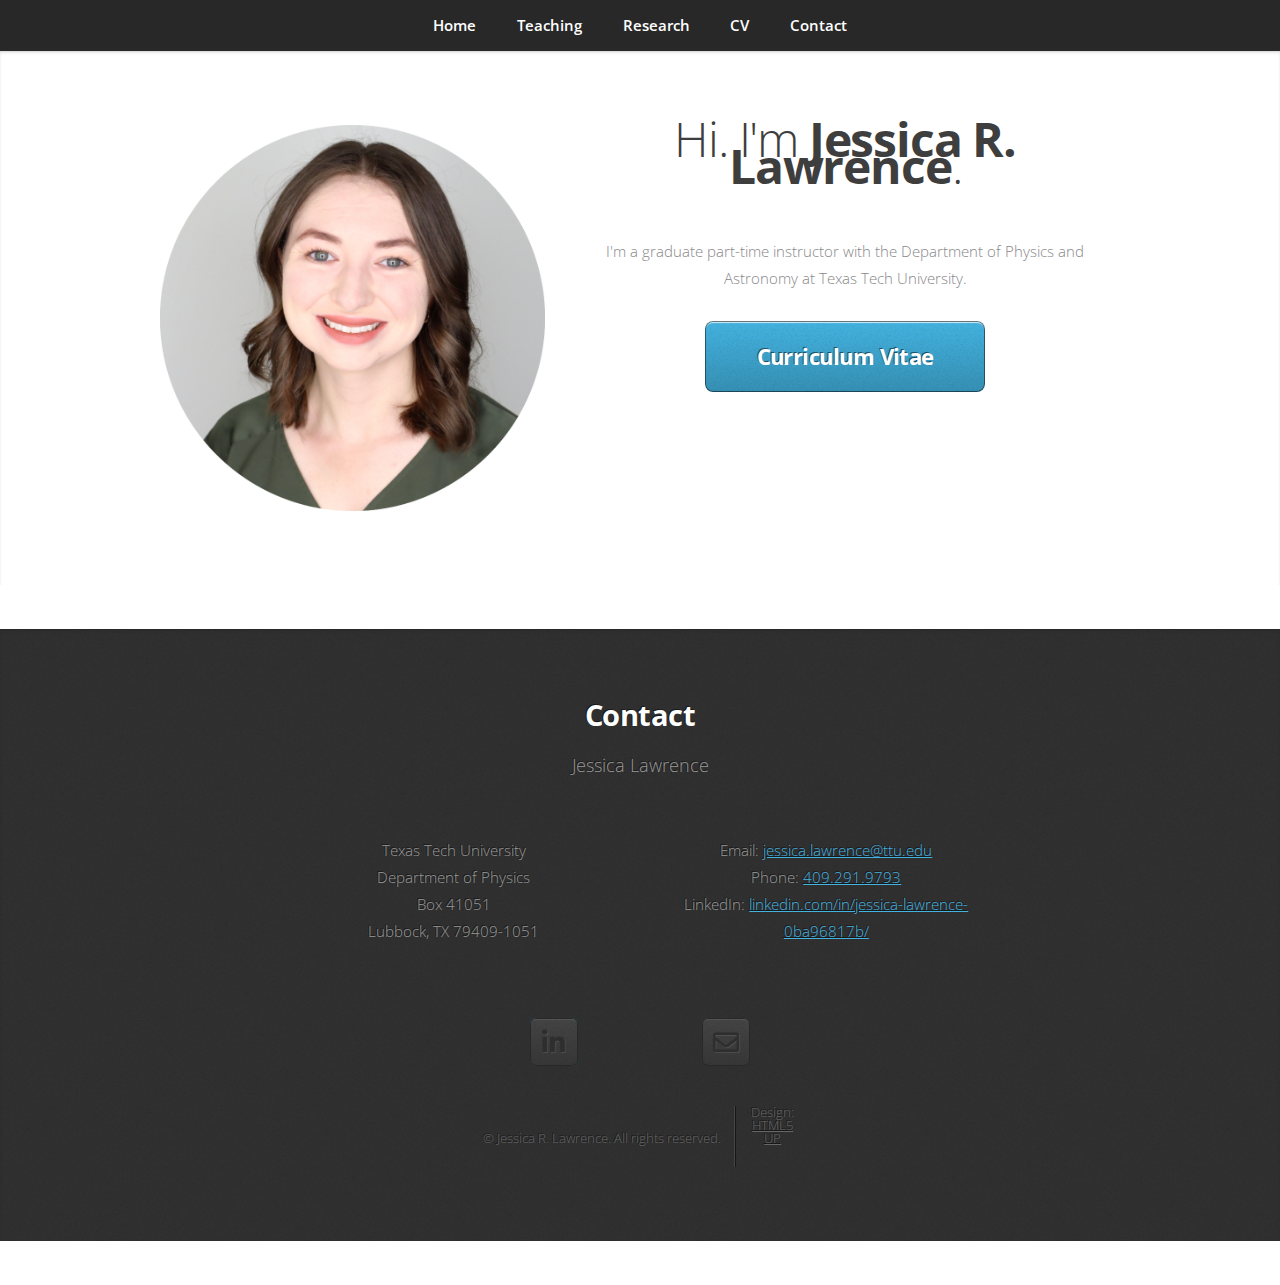
==== commit 3f18ff11: "work on icons" ====
--- a/index.html
+++ b/index.html
@@ -69,11 +69,10 @@
 					</div>
 					<footer>
 						<ul class="social">
-                                                                <li><a href="https://www.linkedin.com/in/jessica-lawrence-0ba96817b/" class="icon brands fa-linkedin-in"><span class="label">LinkedIn</span></a></li>
-                                                                <li><a href="https://orcid.org/0000-0003-1222-0433"<class="ai ai-orcid-square"><span class="label">OrcID</span></a></li>
-                                                                <li><a href="https://scholar.google.com/citations?hl=en&view_op=list_works&authuser=1&gmla=ALUCkoUMqFzv7Lu8ta5RZNGV__KjAITB0luXfLwVZsGPZ4O0ft-EvYlOez0dp51Sw8RjEtZ1A936ioVbo-A38Q&user=XmsPYiIAAAAJ"><class="ai ai-google-scholar-square"><span class="label">Google Scholar</span></a></li>
-                                                                <li><a href="mailto:jessica.lawrence@ttu.edu" class="icon fa-envelope-o"><span class="label">Email</span></a></li>
-                                                </ul>
+							<li><a href="https://www.linkedin.com/in/jessica-lawrence-0ba96817b/" class="icon brands fa-linkedin-in"><span class="label">LinkedIn</span></a></li>
+                                                        <li><a href="https://orcid.org/0000-0003-1222-0433" class="icon"><i class="ai ai-orcid-square"></i><span class="label">OrcID</span></a></li>
+                                                        <li><a href="https://scholar.google.com/citations?hl=en&view_op=list_works&authuser=1&gmla=ALUCkoUMqFzv7Lu8ta5RZNGV__KjAITB0luXfLwVZsGPZ4O0ft-EvYlOez0dp51Sw8RjEtZ1A936ioVbo-A38Q&user=XmsPYiIAAAAJ" class="icon"><i class="ai ai-google-scholar-square ai-halfx"></i><span class="label">Google Scholar</span></a></li>
+							<li><a href="mailto:jessica.lawrence@ttu.edu" class="icon fa-envelope"><span class="label">Email</span></a></li>
 						<ul id="copyright">
 							<li>&copy; Jessica R. Lawrence. All rights reserved.</li><li>Design: <a href="http://html5up.net">HTML5 UP</a></li>
 						</ul>
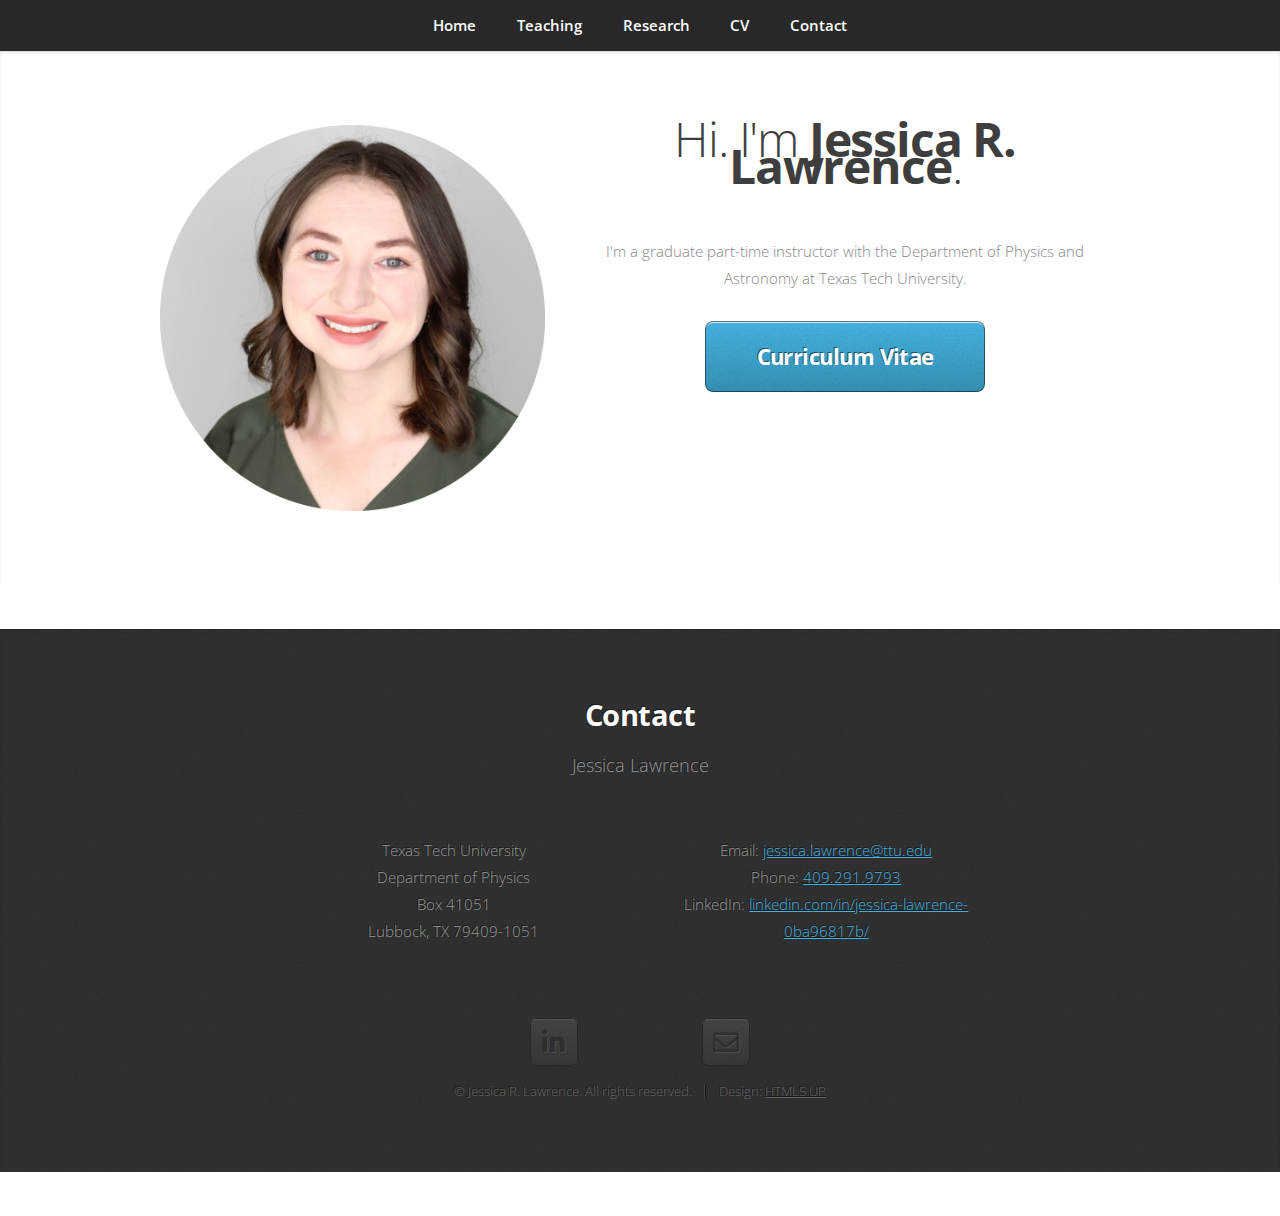
==== commit 8613be62: "work on icons" ====
--- a/index.html
+++ b/index.html
@@ -70,9 +70,10 @@
 					<footer>
 						<ul class="social">
 							<li><a href="https://www.linkedin.com/in/jessica-lawrence-0ba96817b/" class="icon brands fa-linkedin-in"><span class="label">LinkedIn</span></a></li>
-                                                        <li><a href="https://orcid.org/0000-0003-1222-0433" class="icon"><i class="ai ai-orcid-square"></i><span class="label">OrcID</span></a></li>
-                                                        <li><a href="https://scholar.google.com/citations?hl=en&view_op=list_works&authuser=1&gmla=ALUCkoUMqFzv7Lu8ta5RZNGV__KjAITB0luXfLwVZsGPZ4O0ft-EvYlOez0dp51Sw8RjEtZ1A936ioVbo-A38Q&user=XmsPYiIAAAAJ" class="icon"><i class="ai ai-google-scholar-square ai-halfx"></i><span class="label">Google Scholar</span></a></li>
+                                                        <li><a href="https://orcid.org/0000-0003-1222-0433" class="icon"><i class="ai ai-orcid-square ai-3x"></i><span class="label">OrcID</span></a></li>
+                                                        <li><a href="https://scholar.google.com/citations?hl=en&view_op=list_works&authuser=1&gmla=ALUCkoUMqFzv7Lu8ta5RZNGV__KjAITB0luXfLwVZsGPZ4O0ft-EvYlOez0dp51Sw8RjEtZ1A936ioVbo-A38Q&user=XmsPYiIAAAAJ" class="icon"><i class="icon brands ai ai-google-scholar-square ai-3x"></i><span class="label">Google Scholar</span></a></li>
 							<li><a href="mailto:jessica.lawrence@ttu.edu" class="icon fa-envelope"><span class="label">Email</span></a></li>
+						</ul>
 						<ul id="copyright">
 							<li>&copy; Jessica R. Lawrence. All rights reserved.</li><li>Design: <a href="http://html5up.net">HTML5 UP</a></li>
 						</ul>
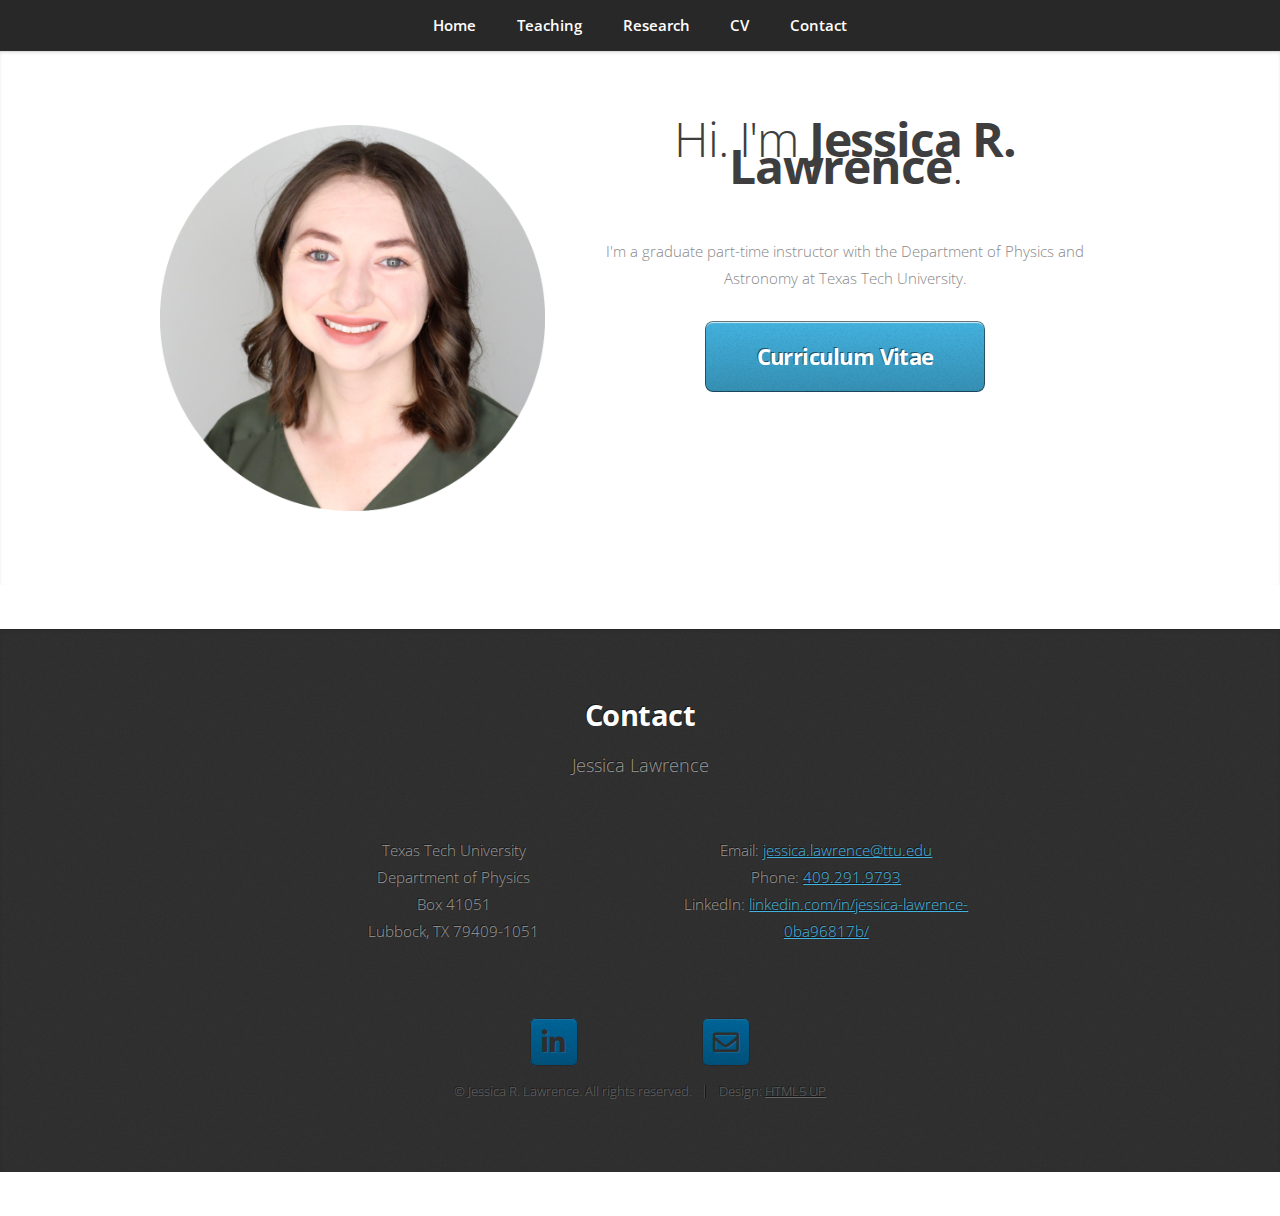
==== commit f26ce67b: "working on icons" ====
--- a/index.html
+++ b/index.html
@@ -69,9 +69,9 @@
 					</div>
 					<footer>
 						<ul class="social">
-							<li><a href="https://www.linkedin.com/in/jessica-lawrence-0ba96817b/" class="icon brands fa-linkedin-in"><span class="label">LinkedIn</span></a></li>
+							<li><a href="https://www.linkedin.com/in/jessica-lawrence-0ba96817b/" class="icon brands fa-linkedin-in fa-3x"><span class="label">LinkedIn</span></a></li>
                                                         <li><a href="https://orcid.org/0000-0003-1222-0433" class="icon"><i class="ai ai-orcid-square ai-3x"></i><span class="label">OrcID</span></a></li>
-                                                        <li><a href="https://scholar.google.com/citations?hl=en&view_op=list_works&authuser=1&gmla=ALUCkoUMqFzv7Lu8ta5RZNGV__KjAITB0luXfLwVZsGPZ4O0ft-EvYlOez0dp51Sw8RjEtZ1A936ioVbo-A38Q&user=XmsPYiIAAAAJ" class="icon"><i class="icon brands ai ai-google-scholar-square ai-3x"></i><span class="label">Google Scholar</span></a></li>
+                                                        <li><a href="https://scholar.google.com/citations?hl=en&view_op=list_works&authuser=1&gmla=ALUCkoUMqFzv7Lu8ta5RZNGV__KjAITB0luXfLwVZsGPZ4O0ft-EvYlOez0dp51Sw8RjEtZ1A936ioVbo-A38Q&user=XmsPYiIAAAAJ" class="icon"><i class="ai ai-google-scholar-square ai-3x"></i><span class="label">Google Scholar</span></a></li>
 							<li><a href="mailto:jessica.lawrence@ttu.edu" class="icon fa-envelope"><span class="label">Email</span></a></li>
 						</ul>
 						<ul id="copyright">
--- a/assets/css/main.css
+++ b/assets/css/main.css
@@ -1804,7 +1804,7 @@
 					-webkit-transition: background-color .2s ease-in-out;
 					-ms-transition: background-color .2s ease-in-out;
 					transition: background-color .2s ease-in-out;
-					background-color: #444;
+					background-color: #006599;
 					border-radius: 6px;
 					box-shadow: inset 0px 0px 0px 1px #282828, inset 0px 2px 1px 0px rgba(255, 255, 255, 0.1);
 					color: #2E2E2E !important;
@@ -1951,14 +1951,14 @@
 			font-style: normal;
 			font-variant: normal;
 			text-rendering: auto;
-			line-height: 1;
+			line-height: 5.5em;
 			text-transform: none !important;
 			font-family: 'Font Awesome 5 Free';
 			font-weight: 400;
 		}
 
 		.icon:before {
-			font-size: 1.25em;
+			font-size: 2.5em;
 		}
 
 		.icon > .label {
@@ -2442,4 +2442,4 @@
 						margin-top: 0;
 					}
 
-	}+	}
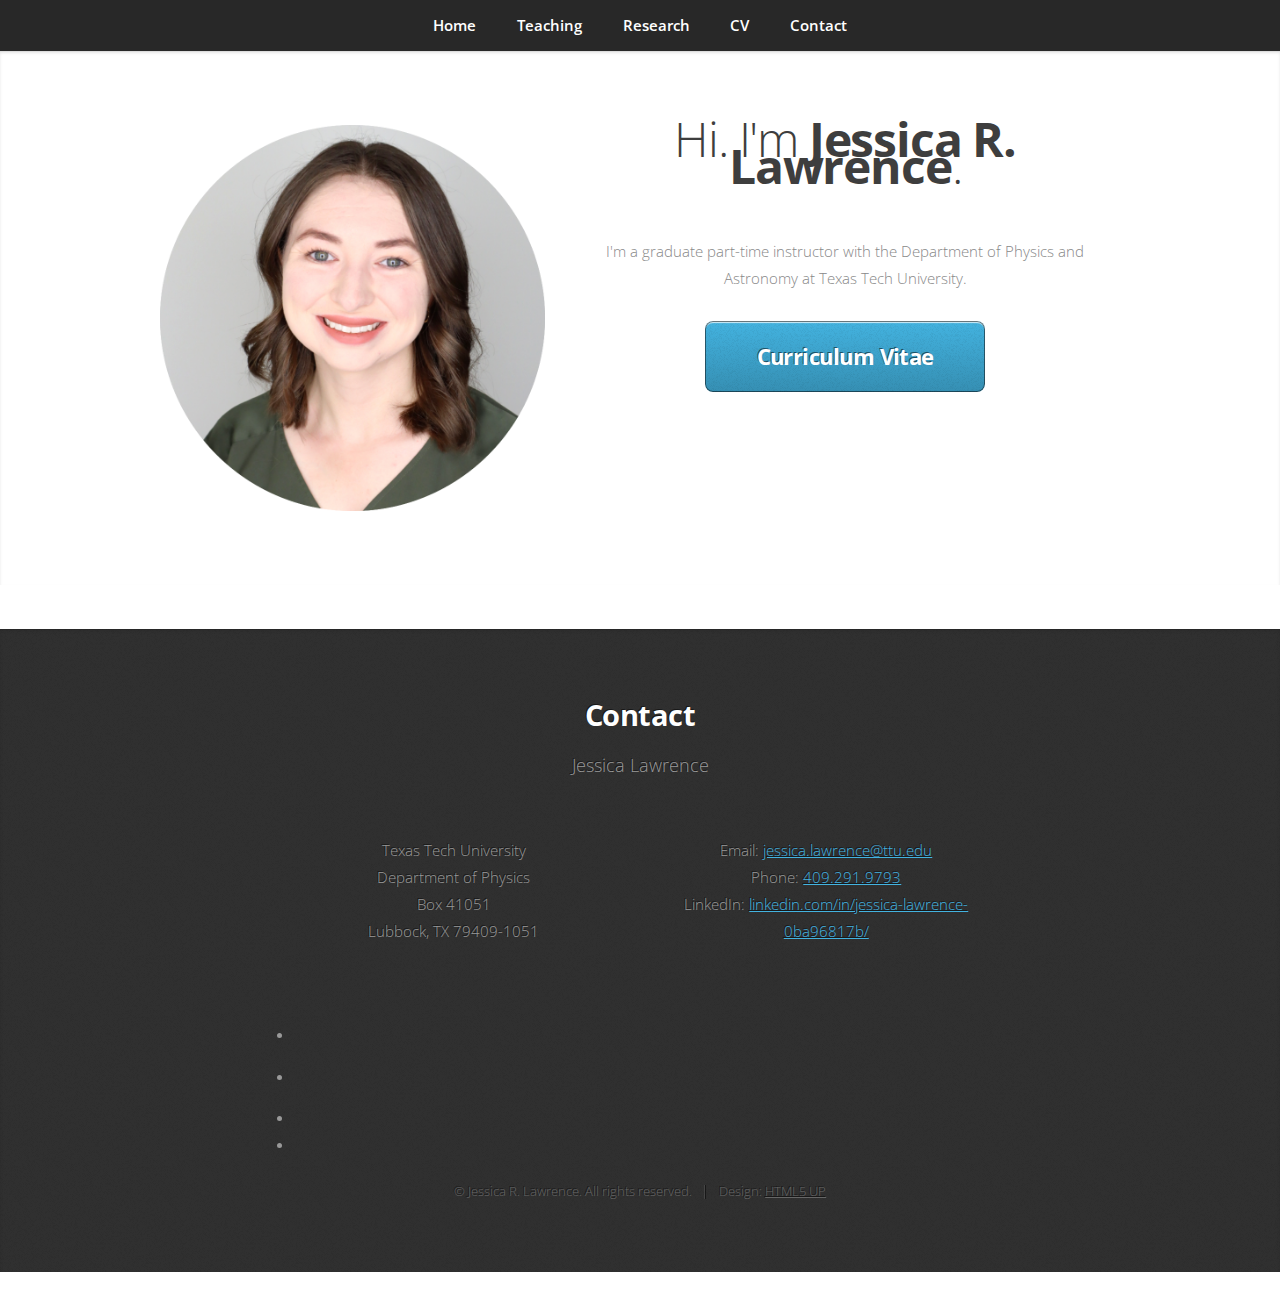
==== commit 098a3061: "working on icons" ====
--- a/index.html
+++ b/index.html
@@ -68,7 +68,7 @@
 						</div>
 					</div>
 					<footer>
-						<ul class="social">
+						<ul class="icons">
 							<li><a href="https://www.linkedin.com/in/jessica-lawrence-0ba96817b/" class="icon brands fa-linkedin-in fa-3x"><span class="label">LinkedIn</span></a></li>
                                                         <li><a href="https://orcid.org/0000-0003-1222-0433" class="icon"><i class="ai ai-orcid-square ai-3x"></i><span class="label">OrcID</span></a></li>
                                                         <li><a href="https://scholar.google.com/citations?hl=en&view_op=list_works&authuser=1&gmla=ALUCkoUMqFzv7Lu8ta5RZNGV__KjAITB0luXfLwVZsGPZ4O0ft-EvYlOez0dp51Sw8RjEtZ1A936ioVbo-A38Q&user=XmsPYiIAAAAJ" class="icon"><i class="ai ai-google-scholar-square ai-3x"></i><span class="label">Google Scholar</span></a></li>
--- a/assets/css/main.css
+++ b/assets/css/main.css
@@ -1804,7 +1804,7 @@
 					-webkit-transition: background-color .2s ease-in-out;
 					-ms-transition: background-color .2s ease-in-out;
 					transition: background-color .2s ease-in-out;
-					background-color: #006599;
+					background-color: #444;
 					border-radius: 6px;
 					box-shadow: inset 0px 0px 0px 1px #282828, inset 0px 2px 1px 0px rgba(255, 255, 255, 0.1);
 					color: #2E2E2E !important;
@@ -1937,51 +1937,66 @@
 			width: auto;
 		}
 
-/* Icons */
+/* Icon */
 
 	.icon {
 		text-decoration: none;
-		text-decoration: none;
+		border-bottom: none;
+		position: relative;
 	}
 
 		.icon:before {
 			-moz-osx-font-smoothing: grayscale;
 			-webkit-font-smoothing: antialiased;
-			display: inline-block;
+			font-family: FontAwesome;
 			font-style: normal;
-			font-variant: normal;
-			text-rendering: auto;
-			line-height: 5.5em;
+			font-weight: normal;
 			text-transform: none !important;
-			font-family: 'Font Awesome 5 Free';
-			font-weight: 400;
-		}
-
-		.icon:before {
-			font-size: 2.5em;
 		}
 
 		.icon > .label {
 			display: none;
 		}
 
-		.icon.solid:before {
-			font-weight: 900;
-		}
-
-		.icon.brands:before {
-			font-family: 'Font Awesome 5 Brands';
-		}
-
-		.icon.featured {
-			color: #EA8A95;
-			display: block;
-			margin: 0 0 1.5em 0;
+		.icon.major {
+			background: #666;
+			border-radius: 100%;
+			color: #ffffff;
 			cursor: default;
-		}
-
-			.icon.featured:before {
-				font-size: 6em;
+			display: inline-block;
+			height: 5.5em;
+			line-height: 5.5em;
+			margin: 0 0 2em 0;
+			width: 5.5em;
+		}
+
+			.icon.major:before {
+				font-size: 2.5em;
+			}
+
+			.icon.major.accent1 {
+				background: #666;
+				color: #ffffff;
+			}
+
+			.icon.major.accent2 {
+				background: #e89980;
+				color: #ffffff;
+			}
+
+			.icon.major.accent3 {
+				background: #7fcdb8;
+				color: #ffffff;
+			}
+
+			.icon.major.accent4 {
+				background: #90b0ba;
+				color: #ffffff;
+			}
+
+			.icon.major.accent5 {
+				background: #e5cb95;
+				color: #ffffff;
 			}
 
 /* Wrappers */
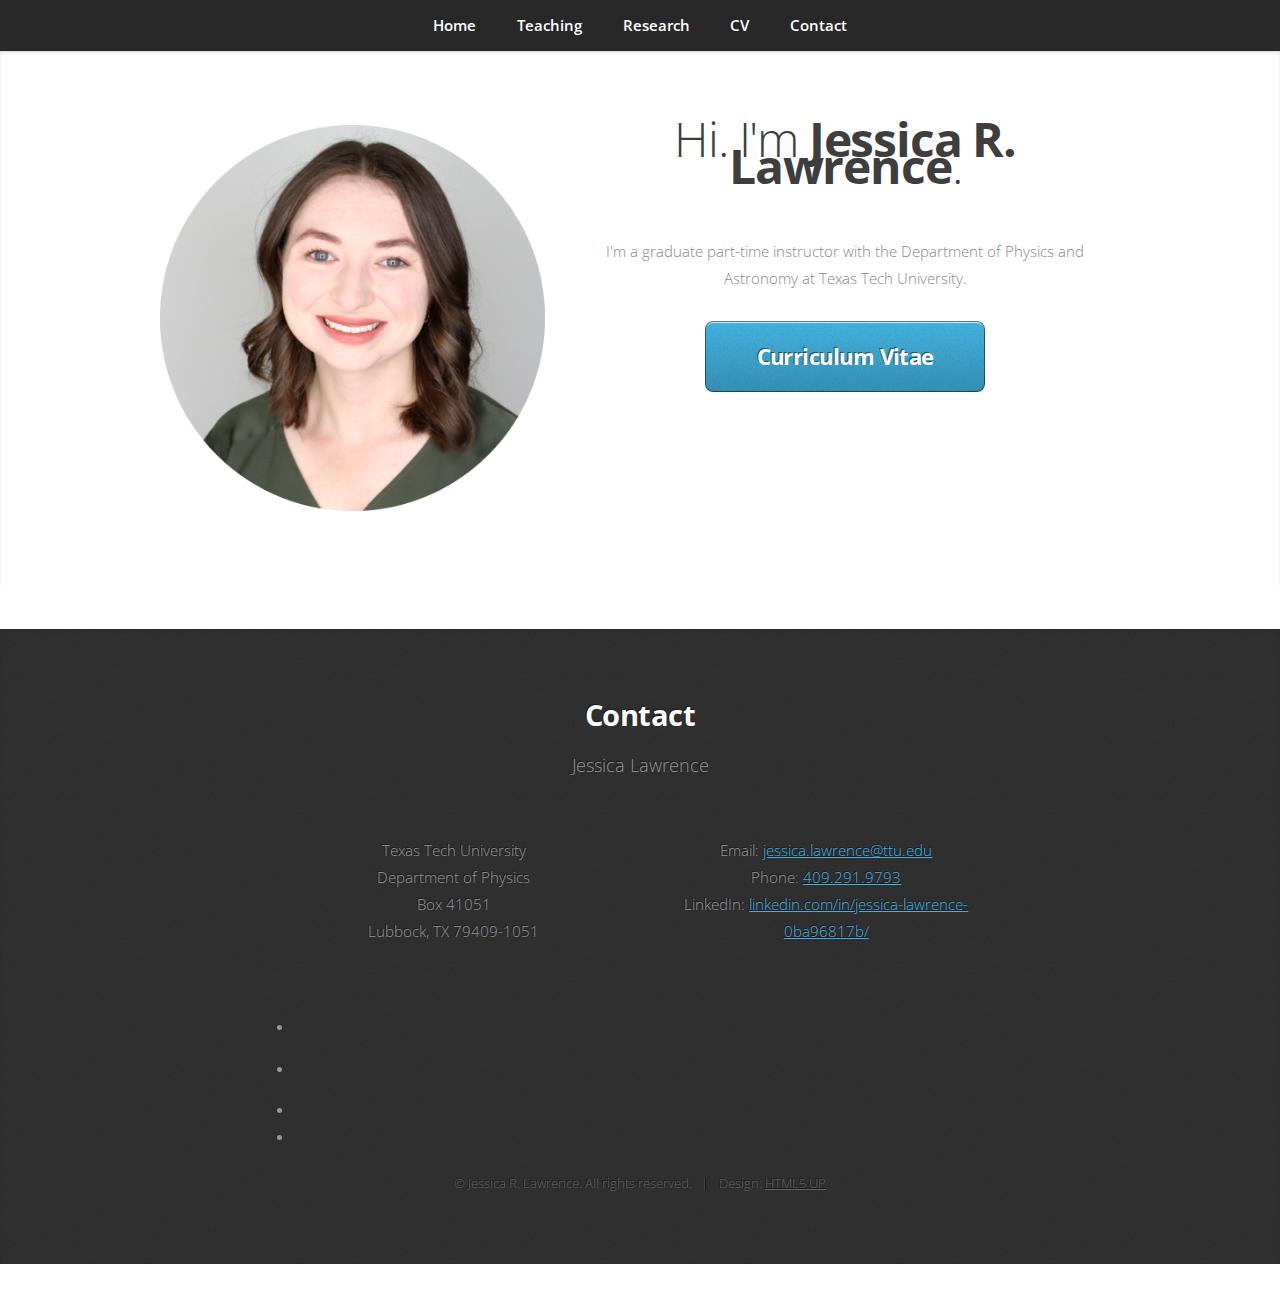
==== commit f06ad810: "working on icons" ====
--- a/index.html
+++ b/index.html
@@ -69,7 +69,7 @@
 					</div>
 					<footer>
 						<ul class="icons">
-							<li><a href="https://www.linkedin.com/in/jessica-lawrence-0ba96817b/" class="icon brands fa-linkedin-in fa-3x"><span class="label">LinkedIn</span></a></li>
+							<li><a href="https://www.linkedin.com/in/jessica-lawrence-0ba96817b/" class="icon brands fa-linkedin-in"><span class="label">LinkedIn</span></a></li>
                                                         <li><a href="https://orcid.org/0000-0003-1222-0433" class="icon"><i class="ai ai-orcid-square ai-3x"></i><span class="label">OrcID</span></a></li>
                                                         <li><a href="https://scholar.google.com/citations?hl=en&view_op=list_works&authuser=1&gmla=ALUCkoUMqFzv7Lu8ta5RZNGV__KjAITB0luXfLwVZsGPZ4O0ft-EvYlOez0dp51Sw8RjEtZ1A936ioVbo-A38Q&user=XmsPYiIAAAAJ" class="icon"><i class="ai ai-google-scholar-square ai-3x"></i><span class="label">Google Scholar</span></a></li>
 							<li><a href="mailto:jessica.lawrence@ttu.edu" class="icon fa-envelope"><span class="label">Email</span></a></li>
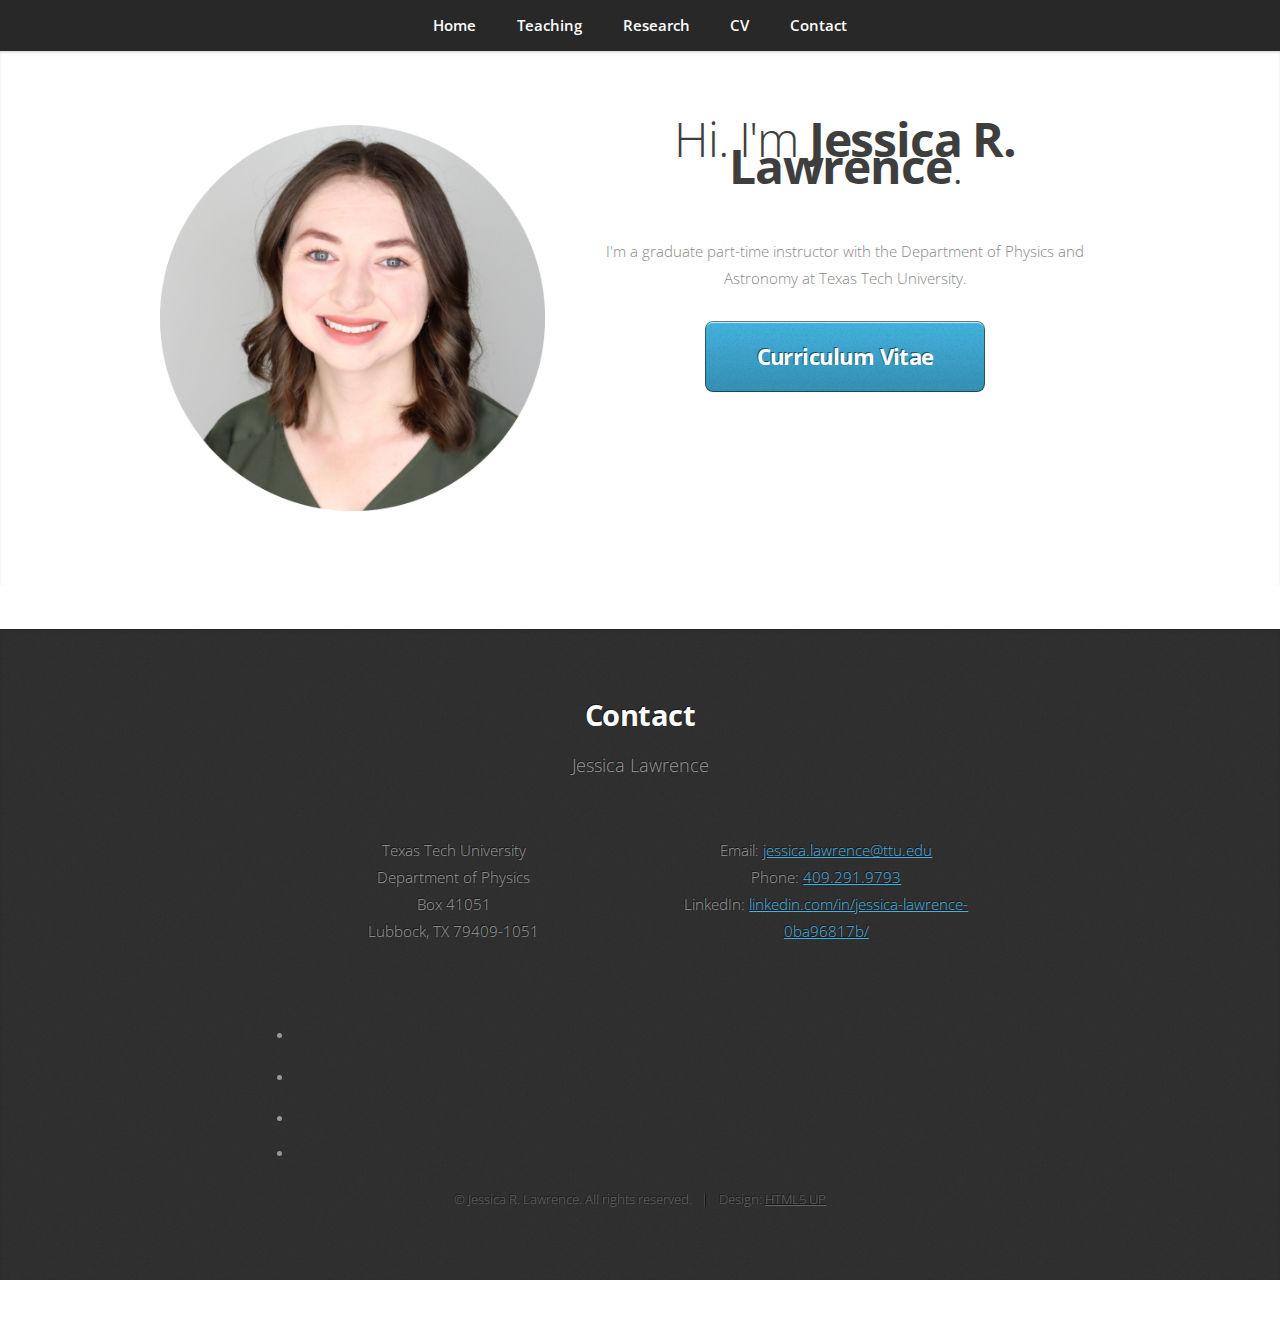
==== commit 6d0e90f0: "working on icons" ====
--- a/index.html
+++ b/index.html
@@ -69,10 +69,10 @@
 					</div>
 					<footer>
 						<ul class="icons">
-							<li><a href="https://www.linkedin.com/in/jessica-lawrence-0ba96817b/" class="icon brands fa-linkedin-in"><span class="label">LinkedIn</span></a></li>
+							<li><a href="https://www.linkedin.com/in/jessica-lawrence-0ba96817b/" class="icon brands fa-linkedin-in fa-3x"><span class="label">LinkedIn</span></a></li>
                                                         <li><a href="https://orcid.org/0000-0003-1222-0433" class="icon"><i class="ai ai-orcid-square ai-3x"></i><span class="label">OrcID</span></a></li>
                                                         <li><a href="https://scholar.google.com/citations?hl=en&view_op=list_works&authuser=1&gmla=ALUCkoUMqFzv7Lu8ta5RZNGV__KjAITB0luXfLwVZsGPZ4O0ft-EvYlOez0dp51Sw8RjEtZ1A936ioVbo-A38Q&user=XmsPYiIAAAAJ" class="icon"><i class="ai ai-google-scholar-square ai-3x"></i><span class="label">Google Scholar</span></a></li>
-							<li><a href="mailto:jessica.lawrence@ttu.edu" class="icon fa-envelope"><span class="label">Email</span></a></li>
+							<li><a href="mailto:jessica.lawrence@ttu.edu" class="icon fa-envelope fa-3x"><span class="label">Email</span></a></li>
 						</ul>
 						<ul id="copyright">
 							<li>&copy; Jessica R. Lawrence. All rights reserved.</li><li>Design: <a href="http://html5up.net">HTML5 UP</a></li>
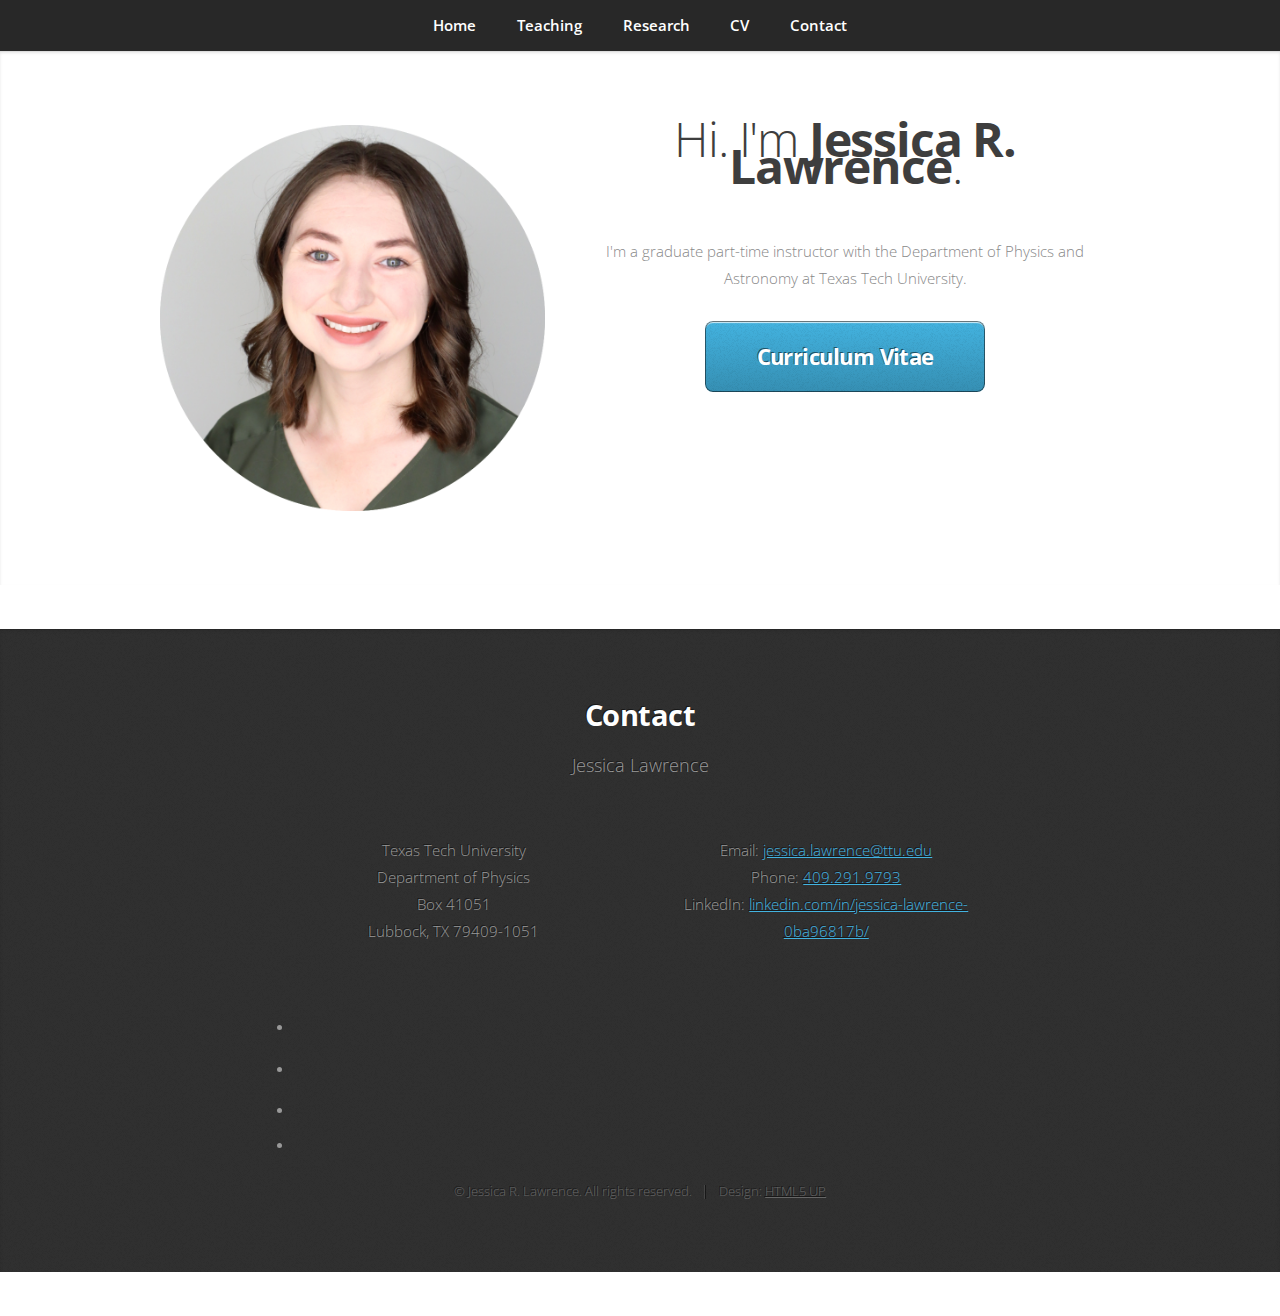
==== commit 7889f2b6: "working on icons" ====
--- a/index.html
+++ b/index.html
@@ -69,10 +69,10 @@
 					</div>
 					<footer>
 						<ul class="icons">
-							<li><a href="https://www.linkedin.com/in/jessica-lawrence-0ba96817b/" class="icon brands fa-linkedin-in fa-3x"><span class="label">LinkedIn</span></a></li>
+							<li><a href="https://www.linkedin.com/in/jessica-lawrence-0ba96817b/" class="icon brands fa-linkedin-square fa-3x"><span class="label">LinkedIn</span></a></li>
                                                         <li><a href="https://orcid.org/0000-0003-1222-0433" class="icon"><i class="ai ai-orcid-square ai-3x"></i><span class="label">OrcID</span></a></li>
                                                         <li><a href="https://scholar.google.com/citations?hl=en&view_op=list_works&authuser=1&gmla=ALUCkoUMqFzv7Lu8ta5RZNGV__KjAITB0luXfLwVZsGPZ4O0ft-EvYlOez0dp51Sw8RjEtZ1A936ioVbo-A38Q&user=XmsPYiIAAAAJ" class="icon"><i class="ai ai-google-scholar-square ai-3x"></i><span class="label">Google Scholar</span></a></li>
-							<li><a href="mailto:jessica.lawrence@ttu.edu" class="icon fa-envelope fa-3x"><span class="label">Email</span></a></li>
+							<li><a href="mailto:jessica.lawrence@ttu.edu" class="icon fa-envelope-square fa-3x"><span class="label">Email</span></a></li>
 						</ul>
 						<ul id="copyright">
 							<li>&copy; Jessica R. Lawrence. All rights reserved.</li><li>Design: <a href="http://html5up.net">HTML5 UP</a></li>
